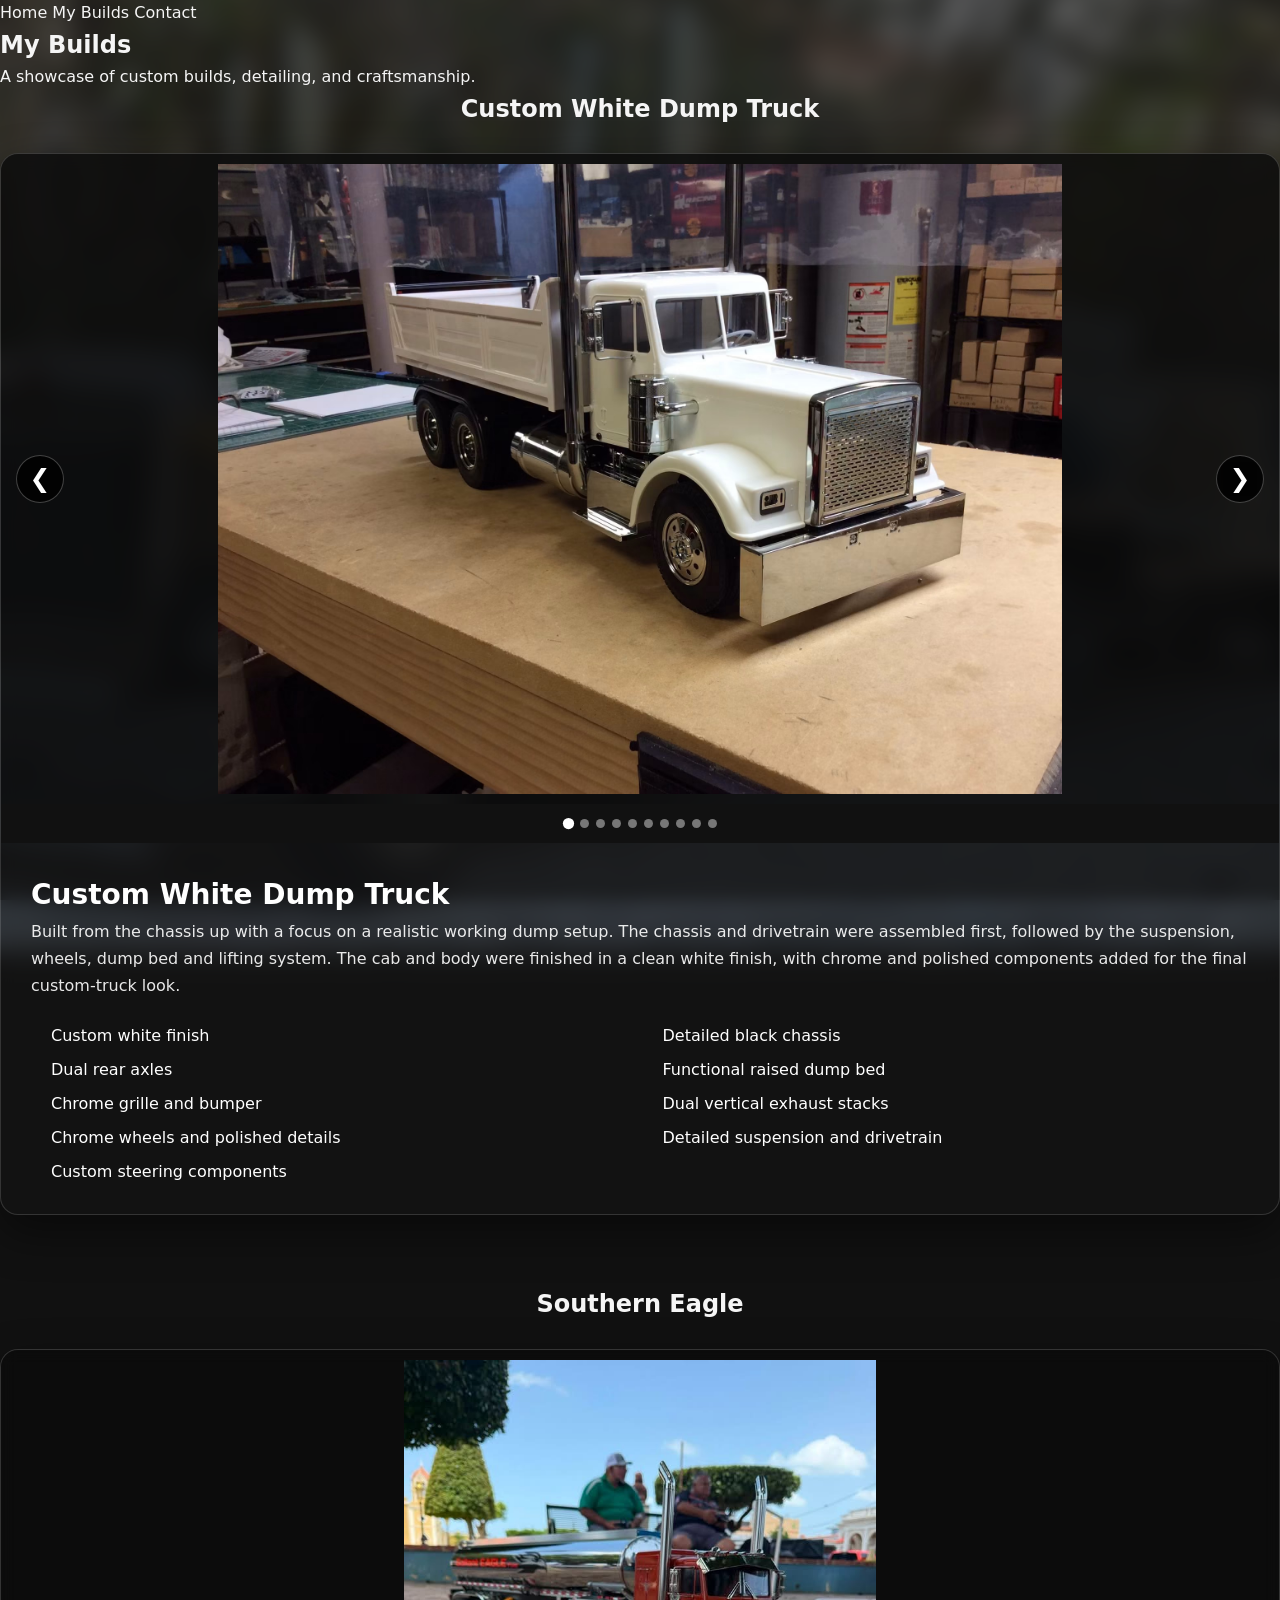
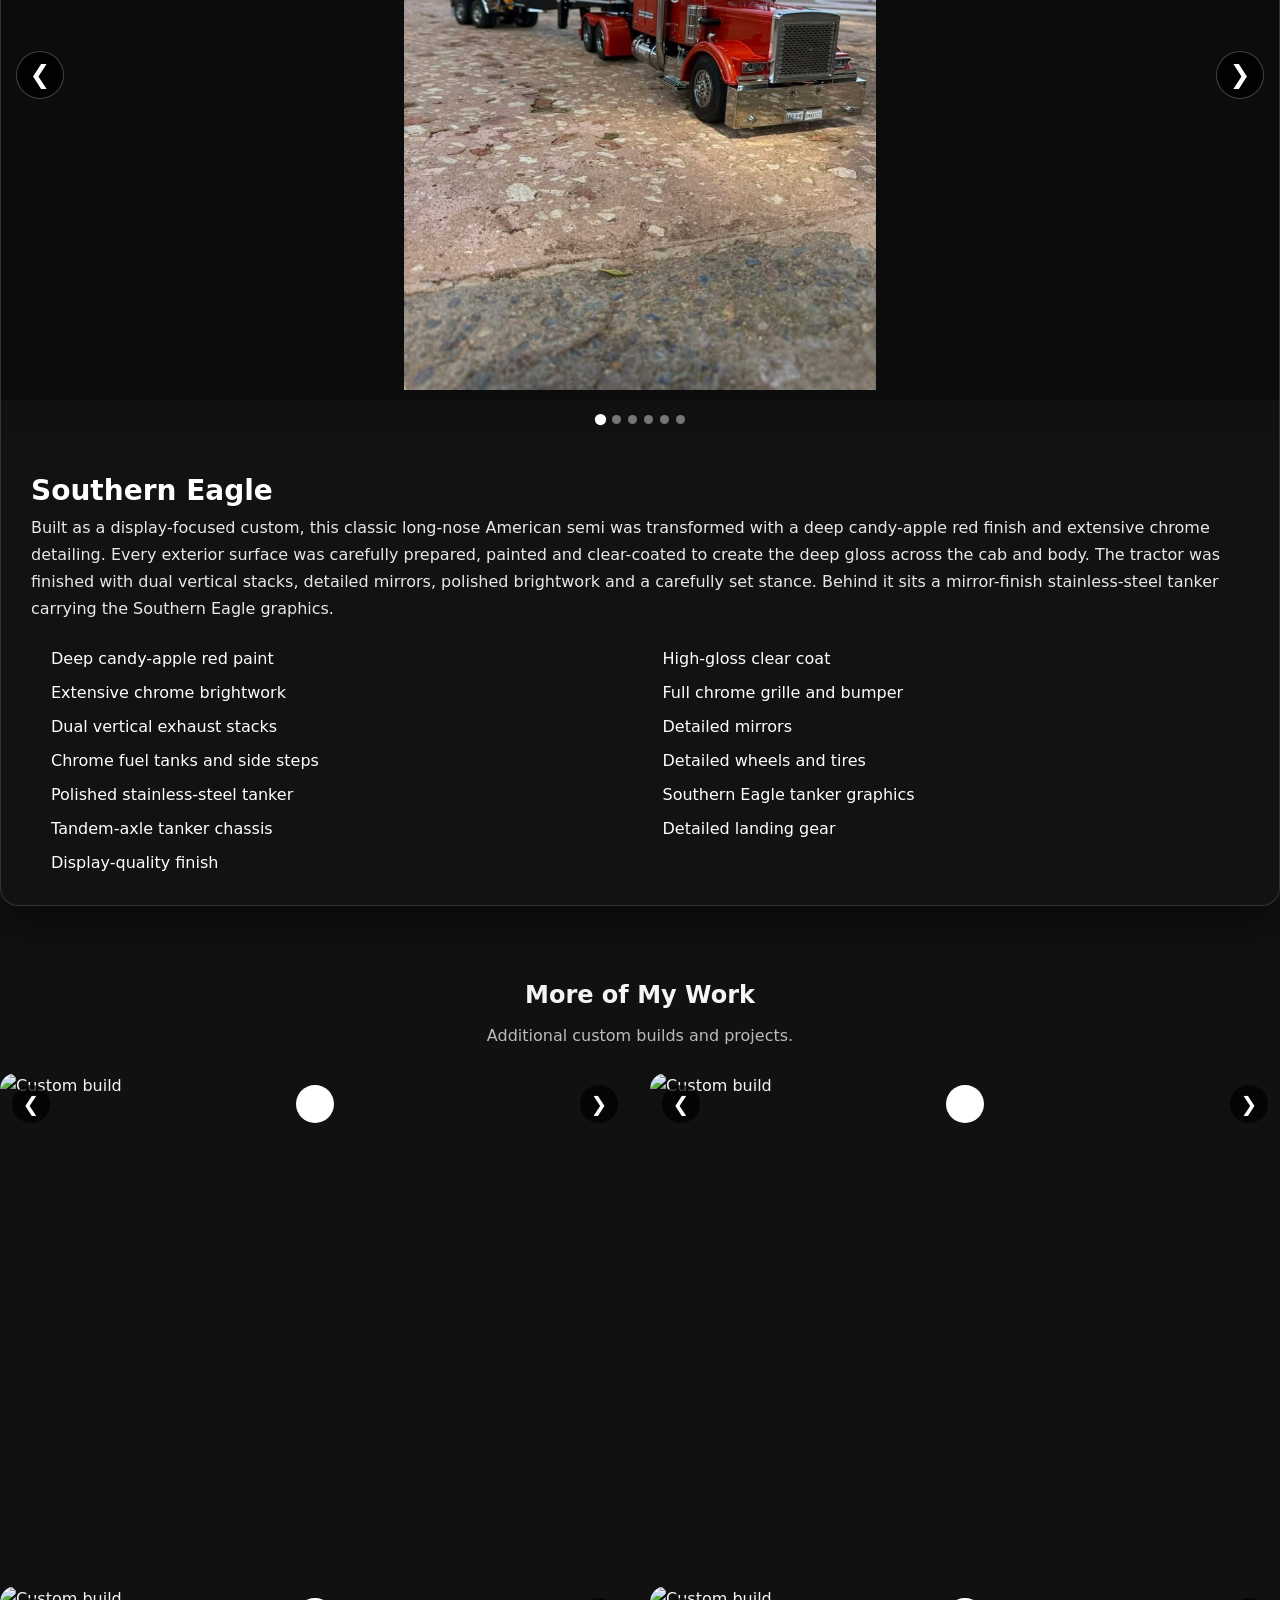
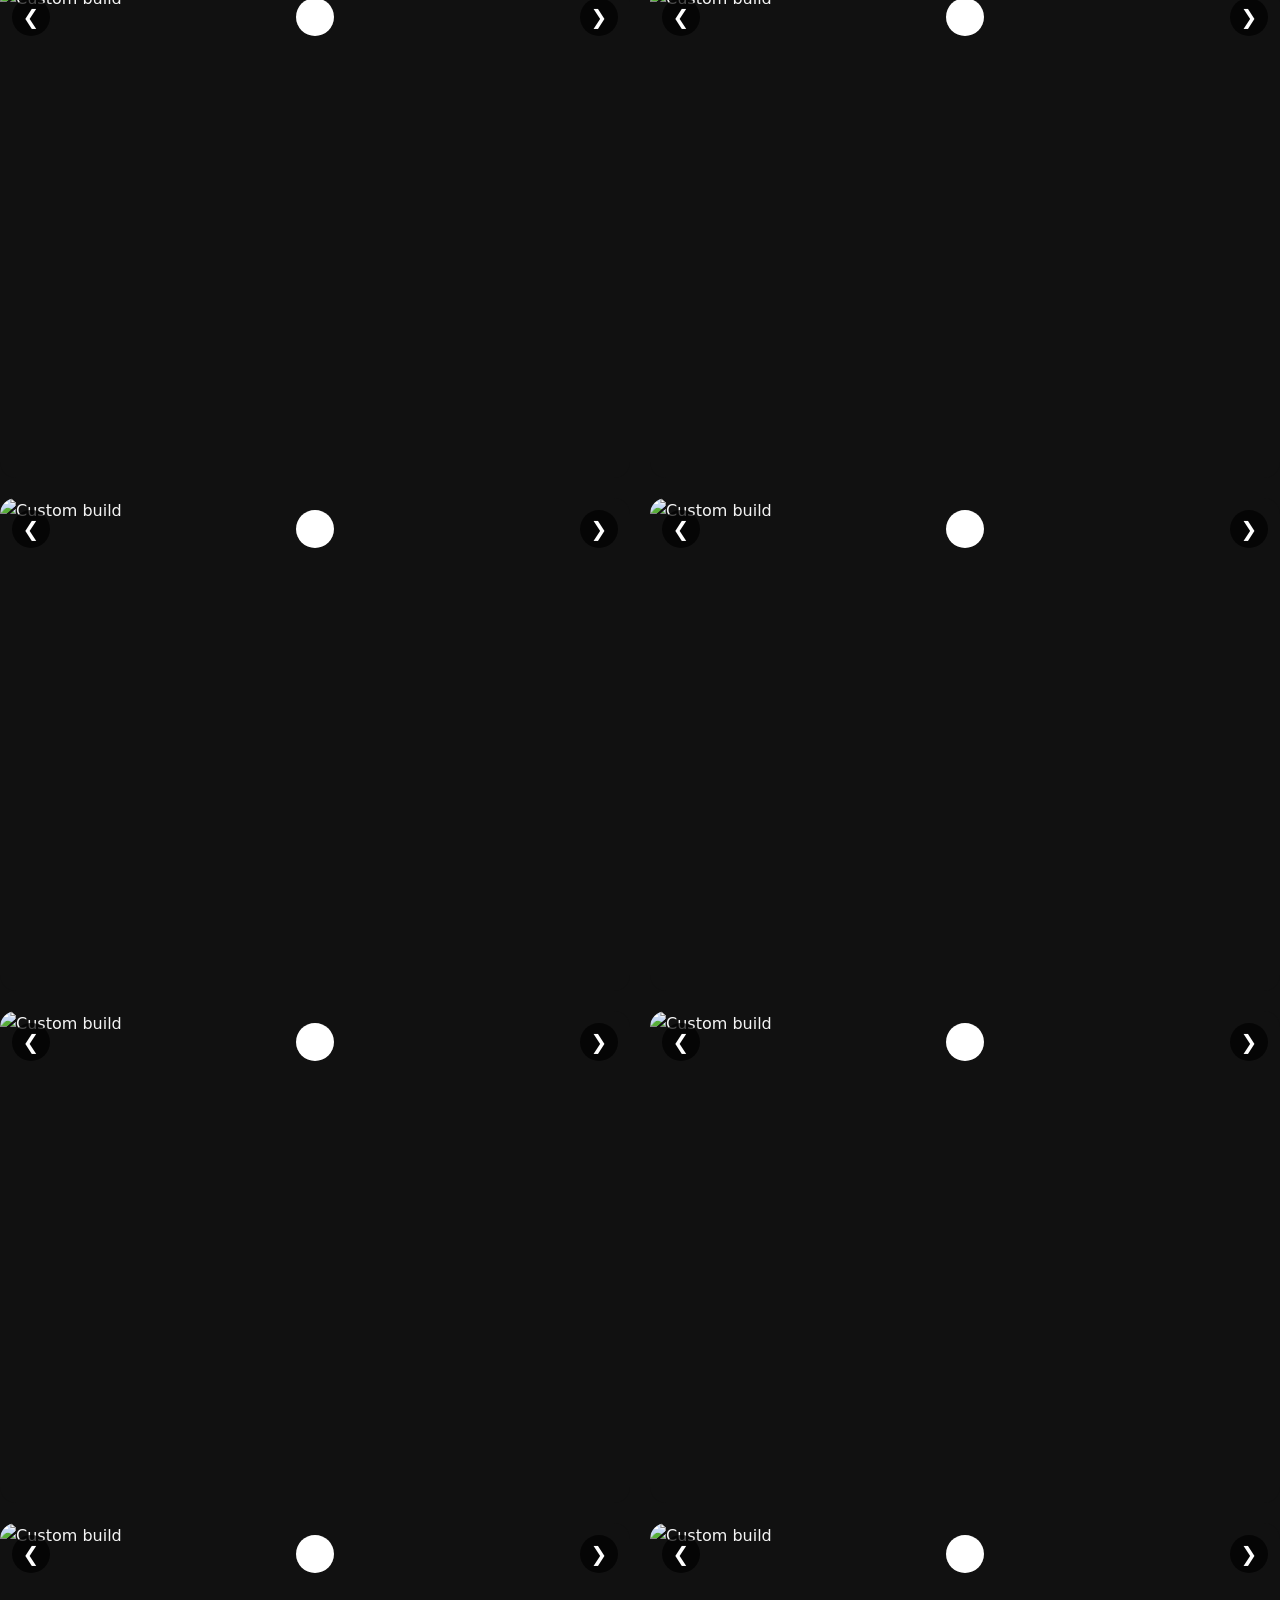
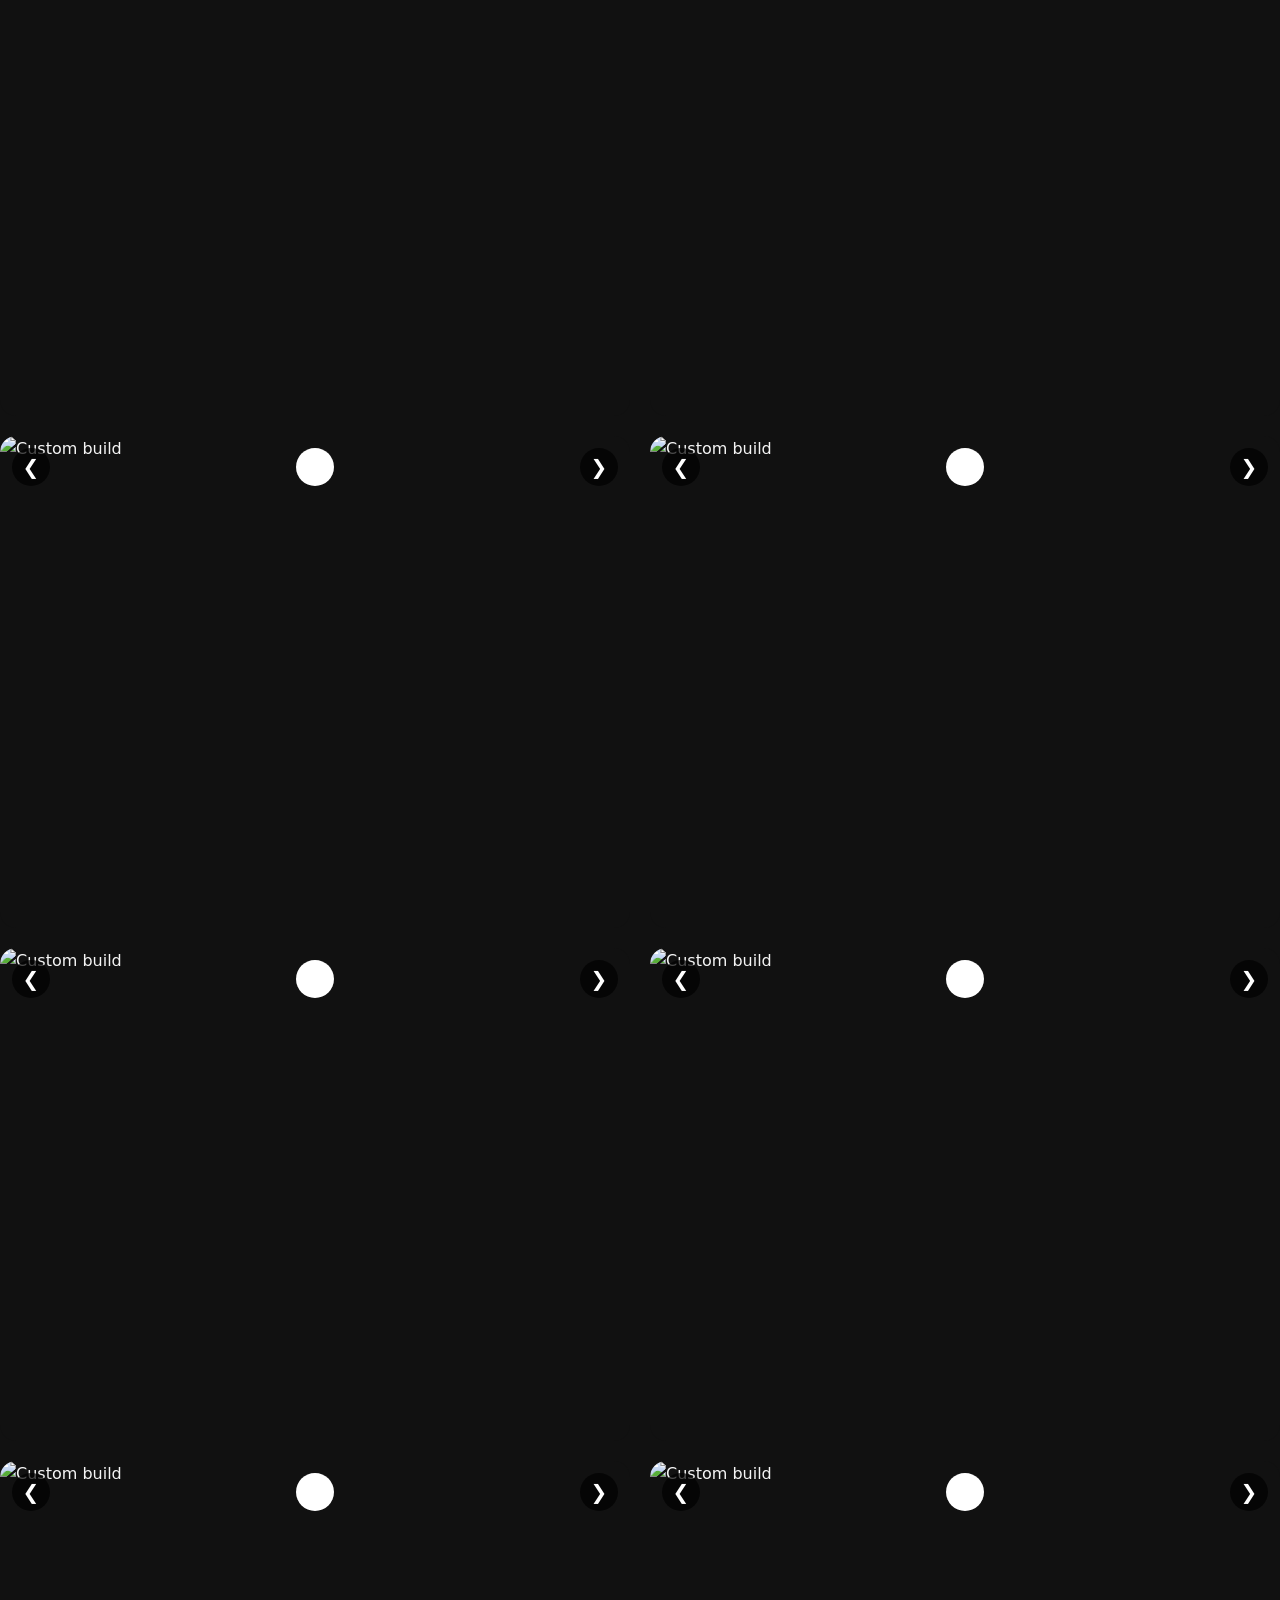
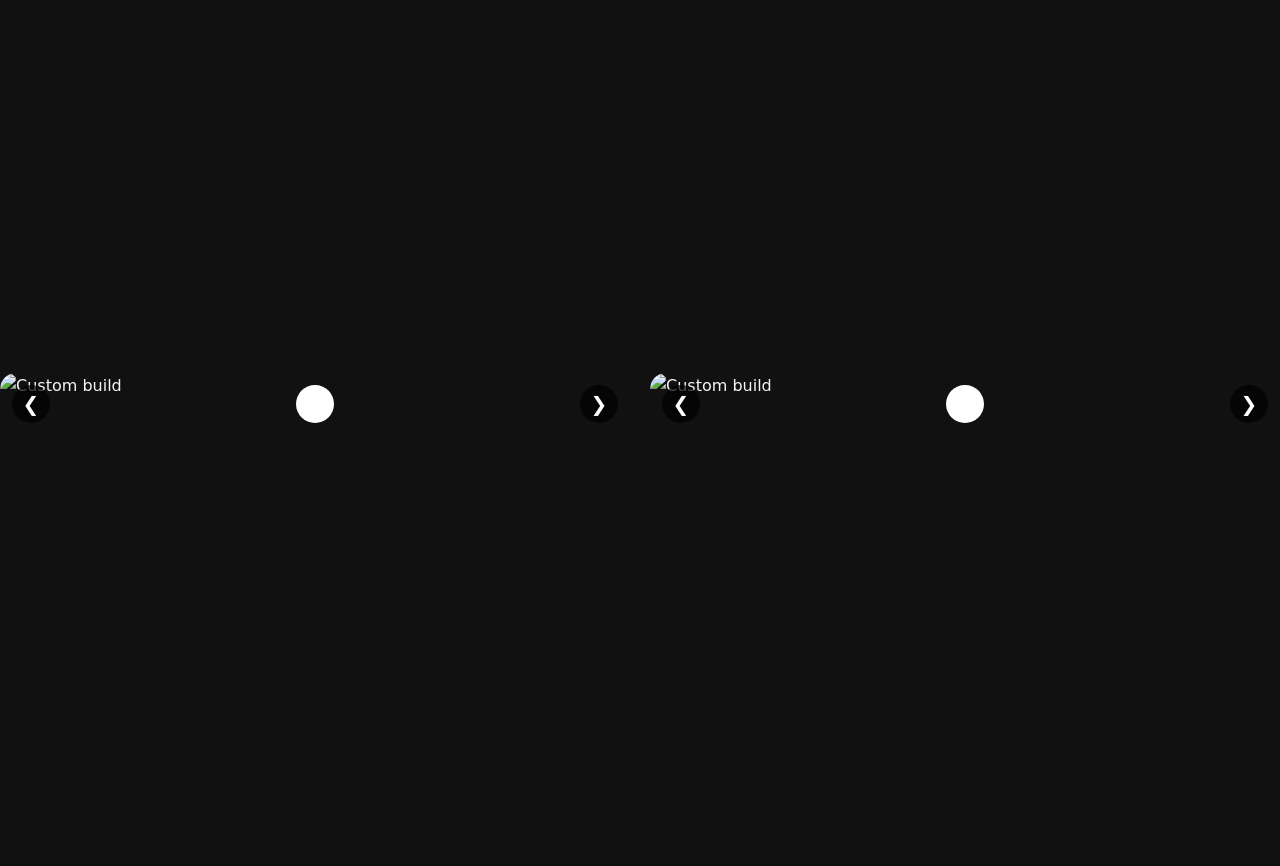
==== builds.html @ bd032f08 "Refactor CSS for build cards and slider Updated styles for build cards and slider components." ====
<!DOCTYPE html>
<html lang="en">
<head>
  <meta charset="UTF-8">
  <meta name="viewport" content="width=device-width, initial-scale=1.0">
  <title>My Builds | BPC</title>
  <link rel="stylesheet" href="style.css">

  <style>
    /* MY BUILDS BACKGROUND */
    .builds-page {
      position: relative;
      background: #111;
    }

    .builds-page::before {
      content: "";
      position: fixed;
      inset: -25px;
      background: url("hero-bg.jpg.JPG") center center / cover no-repeat;
      filter: blur(12px);
      transform: scale(1.05);
      z-index: -2;
    }

    .builds-page::after {
      content: "";
      position: fixed;
      inset: 0;
      background: rgba(10, 10, 10, 0.58);
      z-index: -1;
    }

    .showcase {
    .showcase {
      max-width: 1100px;
      margin: 0 auto;
      padding: 40px 20px 80px;
    }

    .featured-build {
      margin-bottom: 70px;
    }

    .build-heading {
      text-align: center;
      margin-bottom: 25px;
    }

    .build-heading h2 {
      margin-bottom: 8px;
    }

    .build-heading p {
      opacity: 0.75;
    }

    .build-card {
  background: rgba(20, 20, 20, 0.72);
  border: 1px solid rgba(255, 255, 255, 0.14);
  border-radius: 18px;
  overflow: hidden;
  box-shadow: 0 18px 45px rgba(0, 0, 0, 0.45);
  backdrop-filter: blur(8px);
  -webkit-backdrop-filter: blur(8px);
}

   .slider {
  position: relative;
  width: 100%;
  background: rgba(0, 0, 0, 0.35);
  overflow: hidden;
}

    .slider img {
  display: block;
  width: 100%;
  height: auto;
  max-height: 650px;
  object-fit: contain;
  margin: 0 auto;
  padding: 10px;
  box-sizing: border-box;
}

    .slider-button {
  position: absolute;
  top: 50%;
  transform: translateY(-50%);
  width: 48px;
  height: 48px;
  border: 1px solid rgba(255,255,255,0.25);
  border-radius: 50%;
  background: rgba(0,0,0,0.72);
  color: white;
  font-size: 25px;
  cursor: pointer;
  z-index: 3;
  backdrop-filter: blur(4px);
  -webkit-backdrop-filter: blur(4px);
}

    .slider-button.prev {
      left: 15px;
    }

    .slider-button.next {
      right: 15px;
    }

    .dots {
      display: flex;
      justify-content: center;
      gap: 7px;
      padding: 15px;
      background: #111;
    }

    .dot {
      width: 9px;
      height: 9px;
      border-radius: 50%;
      border: 0;
      background: #777;
      padding: 0;
      cursor: pointer;
    }

    .dot.active {
      background: white;
      transform: scale(1.25);
    }

    .build-info {
      padding: 30px;
      color: white;
    }

    .build-info h3 {
      margin-top: 0;
      font-size: 28px;
    }

    .build-story {
      line-height: 1.7;
      opacity: 0.9;
    }

    .feature-list {
      display: grid;
      grid-template-columns: repeat(2, 1fr);
      gap: 10px 25px;
      margin-top: 25px;
      padding-left: 20px;
    }

    .feature-list li {
      line-height: 1.5;
    }

    .work-grid {
      display: grid;
      grid-template-columns: repeat(2, 1fr);
      gap: 20px;
    }

    .work-item {
      background: #111;
      border-radius: 16px;
      overflow: hidden;
      position: relative;
    }

    .work-item img {
      display: block;
      width: 100%;
      aspect-ratio: 4 / 3;
      object-fit: cover;
    }

    .work-item button {
      position: absolute;
      top: 12px;
      width: 38px;
      height: 38px;
      border: 0;
      border-radius: 50%;
      background: rgba(0,0,0,0.7);
      color: white;
      font-size: 20px;
      cursor: pointer;
    }

    .work-item .small-prev {
      left: 12px;
    }

    .work-item .small-next {
      right: 12px;
    }

    .work-dots {
      display: flex;
      justify-content: center;
      gap: 5px;
      padding: 10px;
    }

    .work-dot {
      width: 7px;
      height: 7px;
      border: 0;
      border-radius: 50%;
      background: #777;
      padding: 0;
    }

    .work-dot.active {
      background: white;
    }

    @media (max-width: 700px) {
      .showcase {
        padding: 30px 15px 60px;
      }

      .feature-list {
        grid-template-columns: 1fr;
      }

      .work-grid {
        grid-template-columns: 1fr;
      }

      .build-info {
        padding: 22px;
      }

      .build-info h3 {
        font-size: 24px;
      }

      .slider-button {
        width: 40px;
        height: 40px;
      }
    }
  </style>
</head>

<body class="builds-page">

  <header>
    <nav>
      <a href="index.html">Home</a>
      <a href="builds.html">My Builds</a>
      <a href="contact.html">Contact</a>
    </nav>
  </header>

  <main>

    <section class="page-header">
      <h1>My Builds</h1>
      <p>A showcase of custom builds, detailing, and craftsmanship.</p>
    </section>

    <section class="showcase">

      <div id="featured-builds"></div>

      <div class="build-heading">
        <h2>More of My Work</h2>
        <p>Additional custom builds and projects.</p>
      </div>

      <div id="work-grid" class="work-grid"></div>

    </section>

  </main>

  <script src="builds-data.js"></script>

  <script>
    function createFeaturedBuild(build) {
      const section = document.createElement("section");
      section.className = "featured-build";

      section.innerHTML = `
        <div class="build-heading">
          <h2>${build.name}</h2>
        </div>

        <div class="build-card">

          <div class="slider" data-index="0">
            <img src="${build.images[0]}" alt="${build.name}">

            <button class="slider-button prev" aria-label="Previous image">
              &#10094;
            </button>

            <button class="slider-button next" aria-label="Next image">
              &#10095;
            </button>
          </div>

          <div class="dots"></div>

          <div class="build-info">
            <h3>${build.name}</h3>
            <p class="build-story">${build.story}</p>

            <ul class="feature-list">
              ${build.features.map(feature => `<li>${feature}</li>`).join("")}
            </ul>
          </div>

        </div>
      `;

      const slider = section.querySelector(".slider");
      const image = slider.querySelector("img");
      const dots = section.querySelector(".dots");

      let current = 0;
      let startX = 0;

      build.images.forEach((src, index) => {
        const dot = document.createElement("button");
        dot.className = "dot" + (index === 0 ? " active" : "");
        dot.setAttribute("aria-label", "View image " + (index + 1));

        dot.addEventListener("click", () => {
          current = index;
          update();
        });

        dots.appendChild(dot);
      });

      function update() {
        image.src = build.images[current];

        section.querySelectorAll(".dot").forEach((dot, index) => {
          dot.classList.toggle("active", index === current);
        });
      }

      section.querySelector(".prev").addEventListener("click", () => {
        current = (current - 1 + build.images.length) % build.images.length;
        update();
      });

      section.querySelector(".next").addEventListener("click", () => {
        current = (current + 1) % build.images.length;
        update();
      });

      slider.addEventListener("touchstart", event => {
        startX = event.touches[0].clientX;
      });

      slider.addEventListener("touchend", event => {
        const endX = event.changedTouches[0].clientX;
        const difference = startX - endX;

        if (Math.abs(difference) > 50) {
          if (difference > 0) {
            current = (current + 1) % build.images.length;
          } else {
            current = (current - 1 + build.images.length) % build.images.length;
          }

          update();
        }
      });

      return section;
    }

    function createWorkItem(build) {
      const item = document.createElement("div");
      item.className = "work-item";

      item.innerHTML = `
        <img src="${build.images[0]}" alt="Custom build">

        <button class="small-prev" aria-label="Previous image">
          &#10094;
        </button>

        <button class="small-next" aria-label="Next image">
          &#10095;
        </button>

        <div class="work-dots"></div>
      `;

      const image = item.querySelector("img");
      const dots = item.querySelector(".work-dots");

      let current = 0;
      let startX = 0;

      build.images.forEach((src, index) => {
        const dot = document.createElement("button");
        dot.className = "work-dot" + (index === 0 ? " active" : "");

        dot.addEventListener("click", () => {
          current = index;
          update();
        });

        dots.appendChild(dot);
      });

      function update() {
        image.src = build.images[current];

        item.querySelectorAll(".work-dot").forEach((dot, index) => {
          dot.classList.toggle("active", index === current);
        });
      }

      item.querySelector(".small-prev").addEventListener("click", () => {
        current = (current - 1 + build.images.length) % build.images.length;
        update();
      });

      item.querySelector(".small-next").addEventListener("click", () => {
        current = (current + 1) % build.images.length;
        update();
      });

      item.addEventListener("touchstart", event => {
        startX = event.touches[0].clientX;
      });

      item.addEventListener("touchend", event => {
        const endX = event.changedTouches[0].clientX;
        const difference = startX - endX;

        if (Math.abs(difference) > 50) {
          if (difference > 0) {
            current = (current + 1) % build.images.length;
          } else {
            current = (current - 1 + build.images.length) % build.images.length;
          }

          update();
        }
      });

      return item;
    }

    const featuredContainer = document.getElementById("featured-builds");
    const workGrid = document.getElementById("work-grid");

    builds.forEach(build => {
      if (!build.images || build.images.length === 0) {
        return;
      }

      if (build.featured) {
        featuredContainer.appendChild(createFeaturedBuild(build));
      } else {
        workGrid.appendChild(createWorkItem(build));
      }
    });
  </script>

</body>
</html>
---- style.css ----
/* ========== CSS VARIABLES ========== */
:root {
  --black: #0a0a0a;
  --charcoal: #141414;
  --dark-gray: #1c1c1c;
  --mid-gray: #2a2a2a;
  --light-gray: #a0a0a0;
  --silver: #c0c0c0;
  --chrome: #e8e8e8;
  --white: #f5f5f5;
  --red: #c41e3a;
  --red-hover: #e02545;
  --red-dark: #9a1830;
  --font-main: 'Inter', system-ui, -apple-system, sans-serif;
  --font-display: 'Oswald', sans-serif;
  --transition: 0.3s cubic-bezier(0.4, 0, 0.2, 1);
  --shadow: 0 10px 40px rgba(0,0,0,0.5);
}

/* ========== RESET & BASE ========== */
*, *::before, *::after { box-sizing: border-box; margin: 0; padding: 0; }
html { scroll-behavior: smooth; }
body {
  font-family: var(--font-main);
  background: var(--black);
  color: var(--white);
  line-height: 1.6;
  overflow-x: hidden;
}
img { max-width: 100%; height: auto; display: block; }
a { text-decoration: none; color: inherit; }
button, input, select, textarea { font-family: inherit; }
ul { list-style: none; }

/* ========== UTILITY ========== */
.container {
  width: 100%;
  max-width: 1280px;
  margin: 0 auto;
  padding: 0 1.5rem;
}
.section { padding: 6rem 0; }
.section-label {
  font-size: 0.8rem;
  letter-spacing: 0.2em;
  text-transform: uppercase;
  color: var(--red);
  font-weight: 600;
  margin-bottom: 0.75rem;
}
.section-title {
  font-family: var(--font-display);
  font-size: clamp(2.2rem, 5vw, 3.5rem);
  font-weight: 700;
  letter-spacing: 0.02em;
  line-height: 1.1;
  margin-bottom: 1.5rem;
}
.btn {
  display: inline-flex;
  align-items: center;
  justify-content: center;
  gap: 0.5rem;
  padding: 1rem 2rem;
  font-weight: 600;
  font-size: 0.9rem;
  letter-spacing: 0.08em;
  text-transform: uppercase;
  border: none;
  cursor: pointer;
  transition: var(--transition);
  border-radius: 2px;
}
.btn-primary {
  background: var(--red);
  color: var(--white);
}
.btn-primary:hover {
  background: var(--red-hover);
  transform: translateY(-2px);
  box-shadow: 0 8px 25px rgba(196, 30, 58, 0.4);
}
.btn-secondary {
  background: transparent;
  color: var(--white);
  border: 1px solid var(--silver);
}
.btn-secondary:hover {
  border-color: var(--red);
  color: var(--red);
}
.btn-outline {
  background: transparent;
  color: var(--white);
  border: 2px solid var(--red);
}
.btn-outline:hover {
  background: var(--red);
}

/* ========== NAVIGATION ========== */
.navbar {
  position: fixed;
  top: 0;
  left: 0;
  right: 0;
  z-index: 1000;
  background: rgba(10, 10, 10, 0.85);
  backdrop-filter: blur(12px);
  border-bottom: 1px solid rgba(255,255,255,0.05);
  transition: var(--transition);
}
.navbar.scrolled {
  background: rgba(10, 10, 10, 0.97);
  box-shadow: 0 4px 30px rgba(0,0,0,0.4);
}
.nav-inner {
  display: flex;
  align-items: center;
  justify-content: space-between;
  height: 80px;
}
.logo {
  display: flex;
  flex-direction: column;
  align-items: flex-start;
  line-height: 1;
}
.logo-mark {
  font-family: var(--font-display);
  font-size: 1.8rem;
  font-weight: 700;
  letter-spacing: 0.15em;
  color: var(--white);
  position: relative;
}
.logo-mark::after {
  content: '';
  position: absolute;
  bottom: -2px;
  left: 0;
  width: 100%;
  height: 2px;
  background: linear-gradient(90deg, var(--red), transparent);
}
.logo-text {
  font-size: 0.55rem;
  letter-spacing: 0.25em;
  color: var(--silver);
  margin-top: 4px;
  font-weight: 500;
}
.nav-links {
  display: flex;
  align-items: center;
  gap: 2rem;
}
.nav-links a {
  font-size: 0.8rem;
  font-weight: 500;
  letter-spacing: 0.1em;
  text-transform: uppercase;
  color: var(--light-gray);
  transition: var(--transition);
  position: relative;
}
.nav-links a:hover,
.nav-links a.active {
  color: var(--white);
}
.nav-links a::after {
  content: '';
  position: absolute;
  bottom: -4px;
  left: 0;
  width: 0;
  height: 1px;
  background: var(--red);
  transition: var(--transition);
}
.nav-links a:hover::after,
.nav-links a.active::after {
  width: 100%;
}
.nav-cta {
  margin-left: 1rem;
}
.hamburger {
  display: none;
  flex-direction: column;
  gap: 5px;
  background: none;
  border: none;
  cursor: pointer;
  padding: 8px;
}
.hamburger span {
  display: block;
  width: 24px;
  height: 2px;
  background: var(--white);
  transition: var(--transition);
}
.hamburger.active span:nth-child(1) {
  transform: rotate(45deg) translate(5px, 5px);
}
.hamburger.active span:nth-child(2) {
  opacity: 0;
}
.hamburger.active span:nth-child(3) {
  transform: rotate(-45deg) translate(5px, -5px);
}
.mobile-menu {
  display: none;
  position: fixed;
  top: 80px;
  left: 0;
  right: 0;
  background: var(--charcoal);
  border-bottom: 1px solid rgba(255,255,255,0.05);
  padding: 1.5rem;
  z-index: 999;
  transform: translateY(-100%);
  opacity: 0;
  transition: var(--transition);
}
.mobile-menu.open {
  transform: translateY(0);
  opacity: 1;
}
.mobile-menu a {
  display: block;
  padding: 0.9rem 0;
  font-size: 0.95rem;
  letter-spacing: 0.1em;
  text-transform: uppercase;
  color: var(--light-gray);
  border-bottom: 1px solid rgba(255,255,255,0.05);
}
.mobile-menu a:hover { color: var(--white); }
.mobile-menu .btn { width: 100%; margin-top: 1rem; }

/* ========== HERO ========== */
.hero {
  position: relative;
  min-height: 100vh;
  display: flex;
  align-items: center;
  justify-content: center;
  overflow: hidden;
  padding-top: 80px;
}
.hero-bg {
  position: absolute;
  inset: 0;
  z-index: 0;
}
.hero-bg img {
  width: 100%;
  height: 100%;
  object-fit: cover;
  object-position: center;
}
.hero-overlay {
  position: absolute;
  inset: 0;
  background: linear-gradient(
    180deg,
    rgba(10,10,10,0.7) 0%,
    rgba(10,10,10,0.4) 40%,
    rgba(10,10,10,0.85) 100%
  );
  z-index: 1;
}
.hero-content {
  position: relative;
  z-index: 2;
  text-align: center;
  max-width: 900px;
  padding: 2rem 1.5rem;
}
.hero-eyebrow {
  font-size: 0.85rem;
  letter-spacing: 0.3em;
  text-transform: uppercase;
  color: var(--silver);
  margin-bottom: 1.5rem;
  font-weight: 500;
}
.hero-title {
  font-family: var(--font-display);
  font-size: clamp(3rem, 8vw, 5.5rem);
  font-weight: 700;
  line-height: 1.05;
  letter-spacing: 0.02em;
  margin-bottom: 1.5rem;
}
.hero-title .red { color: var(--red); }
.hero-sub {
  font-size: 1.1rem;
  color: var(--light-gray);
  max-width: 560px;
  margin: 0 auto 2.5rem;
  line-height: 1.7;
}
.hero-ctas {
  display: flex;
  gap: 1rem;
  justify-content: center;
  flex-wrap: wrap;
}

/* ========== BENEFIT BAR ========== */
.benefit-bar {
  background: var(--charcoal);
  border-top: 1px solid rgba(255,255,255,0.05);
  border-bottom: 1px solid rgba(255,255,255,0.05);
  padding: 3rem 0;
}
.benefits-grid {
  display: grid;
  grid-template-columns: repeat(4, 1fr);
  gap: 2rem;
}
.benefit-item {
  text-align: center;
  padding: 1rem;
}
.benefit-icon {
  width: 48px;
  height: 48px;
  margin: 0 auto 1rem;
  color: var(--red);
}
.benefit-icon svg {
  width: 100%;
  height: 100%;
  stroke: currentColor;
  fill: none;
  stroke-width: 1.5;
}
.benefit-title {
  font-family: var(--font-display);
  font-size: 1rem;
  letter-spacing: 0.1em;
  margin-bottom: 0.5rem;
  font-weight: 600;
}
.benefit-desc {
  font-size: 0.85rem;
  color: var(--light-gray);
  line-height: 1.5;
}

/* ========== FEATURED BUILDS ========== */
.featured {
  background: var(--black);
}
.gallery-grid {
  display: grid;
  grid-template-columns: repeat(auto-fill, minmax(300px, 1fr));
  gap: 1.5rem;
  margin-top: 3rem;
}
.gallery-item {
  position: relative;
  overflow: hidden;
  border-radius: 4px;
  aspect-ratio: 4/3;
  cursor: pointer;
  background: var(--dark-gray);
  group: true;
}
.gallery-item img {
  width: 100%;
  height: 100%;
  object-fit: cover;
  transition: transform 0.6s ease;
}
.gallery-item:hover img {
  transform: scale(1.08);
}
.gallery-overlay {
  position: absolute;
  inset: 0;
  background: linear-gradient(to top, rgba(0,0,0,0.9) 0%, transparent 60%);
  opacity: 0;
  transition: var(--transition);
  display: flex;
  flex-direction: column;
  justify-content: flex-end;
  padding: 1.5rem;
}
.gallery-item:hover .gallery-overlay {
  opacity: 1;
}
.gallery-name {
  font-family: var(--font-display);
  font-size: 1.2rem;
  letter-spacing: 0.05em;
  margin-bottom: 0.25rem;
}
.gallery-meta {
  font-size: 0.8rem;
  color: var(--silver);
}
.gallery-cta {
  text-align: center;
  margin-top: 3rem;
}

/* ========== LIGHTBOX ========== */
.lightbox {
  position: fixed;
  inset: 0;
  z-index: 2000;
  background: rgba(0,0,0,0.95);
  display: flex;
  align-items: center;
  justify-content: center;
  opacity: 0;
  visibility: hidden;
  transition: var(--transition);
  padding: 2rem;
}
.lightbox.active {
  opacity: 1;
  visibility: visible;
}
.lightbox-content {
  max-width: 1000px;
  width: 100%;
  position: relative;
}
.lightbox-content img {
  width: 100%;
  max-height: 80vh;
  object-fit: contain;
  border-radius: 4px;
}
.lightbox-info {
  text-align: center;
  margin-top: 1rem;
  color: var(--silver);
}
.lightbox-close {
  position: absolute;
  top: -40px;
  right: 0;
  background: none;
  border: none;
  color: var(--white);
  font-size: 2rem;
  cursor: pointer;
  line-height: 1;
}
.lightbox-nav {
  position: absolute;
  top: 50%;
  transform: translateY(-50%);
  background: rgba(255,255,255,0.1);
  border: none;
  color: var(--white);
  width: 48px;
  height: 48px;
  border-radius: 50%;
  cursor: pointer;
  font-size: 1.5rem;
  transition: var(--transition);
}
.lightbox-nav:hover { background: var(--red); }
.lightbox-prev { left: -60px; }
.lightbox-next { right: -60px; }

/* ========== CUSTOMIZATION ========== */
.customization {
  background: var(--charcoal);
}
.features-grid {
  display: grid;
  grid-template-columns: repeat(auto-fill, minmax(200px, 1fr));
  gap: 2rem;
  margin-top: 3rem;
}
.feature-card {
  text-align: center;
  padding: 2rem 1.5rem;
  background: var(--dark-gray);
  border: 1px solid rgba(255,255,255,0.04);
  border-radius: 4px;
  transition: var(--transition);
}
.feature-card:hover {
  border-color: rgba(196, 30, 58, 0.3);
  transform: translateY(-4px);
}
.feature-icon {
  width: 40px;
  height: 40px;
  margin: 0 auto 1rem;
  color: var(--red);
}
.feature-icon svg {
  width: 100%;
  height: 100%;
  stroke: currentColor;
  fill: none;
  stroke-width: 1.5;
}
.feature-title {
  font-family: var(--font-display);
  font-size: 0.95rem;
  letter-spacing: 0.08em;
  font-weight: 600;
}
.custom-note {
  max-width: 700px;
  margin: 3rem auto 0;
  text-align: center;
  color: var(--light-gray);
  font-size: 1rem;
  line-height: 1.7;
}

/* ========== SCALE SELECTOR ========== */
.scales-section {
  background: var(--black);
}
.scales-intro {
  max-width: 640px;
  margin: 0 auto 3rem;
  text-align: center;
  color: var(--light-gray);
  font-size: 1.05rem;
  line-height: 1.7;
}
.scale-cards {
  display: grid;
  grid-template-columns: repeat(auto-fit, minmax(260px, 1fr));
  gap: 1.25rem;
  max-width: 1100px;
  margin: 0 auto;
}
.scale-card {
  background: var(--dark-gray);
  border: 1px solid rgba(255,255,255,0.06);
  border-radius: 6px;
  overflow: hidden;
  transition: var(--transition);
  cursor: pointer;
}
.scale-card:hover {
  border-color: rgba(196, 30, 58, 0.35);
}
.scale-card.selected {
  border-color: var(--red);
  box-shadow: 0 0 0 1px var(--red), 0 12px 40px rgba(196, 30, 58, 0.15);
}
.scale-card-header {
  display: flex;
  align-items: center;
  justify-content: space-between;
  padding: 1.35rem 1.5rem;
  background: var(--charcoal);
  border-bottom: 1px solid rgba(255,255,255,0.04);
}
.scale-card-header h3 {
  font-family: var(--font-display);
  font-size: 1.4rem;
  letter-spacing: 0.06em;
  font-weight: 700;
}
.scale-card-header .scale-badge {
  font-size: 0.7rem;
  letter-spacing: 0.12em;
  text-transform: uppercase;
  color: var(--silver);
  background: rgba(255,255,255,0.06);
  padding: 0.3rem 0.7rem;
  border-radius: 2px;
}
.scale-card.selected .scale-badge {
  background: var(--red);
  color: var(--white);
}
.scale-card-body {
  max-height: 0;
  overflow: hidden;
  transition: max-height 0.4s ease;
}
.scale-card.open .scale-card-body,
.scale-card.selected .scale-card-body {
  max-height: 280px;
}
.scale-card-inner {
  padding: 1.5rem;
}
.scale-detail {
  display: flex;
  justify-content: space-between;
  align-items: center;
  padding: 0.65rem 0;
  border-bottom: 1px solid rgba(255,255,255,0.05);
  font-size: 0.9rem;
}
.scale-detail:last-of-type {
  border-bottom: none;
  margin-bottom: 1rem;
}
.scale-detail span:first-child {
  color: var(--light-gray);
}
.scale-detail span:last-child {
  font-weight: 600;
  color: var(--white);
}
.scale-price {
  font-family: var(--font-display);
  font-size: 1.6rem;
  color: var(--red);
  letter-spacing: 0.03em;
  margin: 0.75rem 0 1.25rem;
}
.scale-price small {
  font-size: 0.75rem;
  color: var(--light-gray);
  font-family: var(--font-main);
  font-weight: 400;
  display: block;
  margin-top: 0.2rem;
  letter-spacing: 0.04em;
}
.scale-select-btn {
  width: 100%;
  padding: 0.85rem;
  font-size: 0.8rem;
}
.scale-note {
  text-align: center;
  margin-top: 2.5rem;
  font-size: 0.85rem;
  color: var(--mid-gray);
  max-width: 560px;
  margin-left: auto;
  margin-right: auto;
}
.selected-scale-banner {
  display: none;
  text-align: center;
  margin-top: 2rem;
  padding: 1rem 1.5rem;
  background: rgba(196, 30, 58, 0.1);
  border: 1px solid rgba(196, 30, 58, 0.3);
  border-radius: 4px;
  font-size: 0.95rem;
}
.selected-scale-banner.show {
  display: block;
}
.selected-scale-banner strong {
  color: var(--red);
}

/* ========== HOW IT WORKS ========== */
.how-it-works {
  background: var(--charcoal);
}
.steps {
  display: grid;
  grid-template-columns: repeat(4, 1fr);
  gap: 2rem;
  margin-top: 3rem;
  position: relative;
}
.steps::before {
  content: '';
  position: absolute;
  top: 40px;
  left: 10%;
  right: 10%;
  height: 1px;
  background: linear-gradient(90deg, transparent, var(--mid-gray), transparent);
  z-index: 0;
}
.step {
  text-align: center;
  position: relative;
  z-index: 1;
}
.step-num {
  width: 80px;
  height: 80px;
  border-radius: 50%;
  background: var(--dark-gray);
  border: 2px solid var(--mid-gray);
  display: flex;
  align-items: center;
  justify-content: center;
  margin: 0 auto 1.5rem;
  font-family: var(--font-display);
  font-size: 1.5rem;
  font-weight: 700;
  color: var(--red);
  transition: var(--transition);
}
.step:hover .step-num {
  border-color: var(--red);
  background: rgba(196, 30, 58, 0.1);
}
.step-title {
  font-family: var(--font-display);
  font-size: 1rem;
  letter-spacing: 0.05em;
  margin-bottom: 0.75rem;
  font-weight: 600;
}
.step-desc {
  font-size: 0.9rem;
  color: var(--light-gray);
  line-height: 1.6;
}

/* ========== ABOUT ========== */
.about {
  background: var(--charcoal);
}
.about-grid {
  display: grid;
  grid-template-columns: 1fr 1fr;
  gap: 4rem;
  align-items: center;
}
.about-image {
  border-radius: 4px;
  overflow: hidden;
  aspect-ratio: 4/3;
}
.about-image img {
  width: 100%;
  height: 100%;
  object-fit: cover;
}
.about-text p {
  color: var(--light-gray);
  margin-bottom: 1.25rem;
  font-size: 1.05rem;
  line-height: 1.75;
}

/* ========== TESTIMONIALS ========== */
.testimonials {
  background: var(--black);
}
.testimonials-grid {
  display: grid;
  grid-template-columns: repeat(3, 1fr);
  gap: 2rem;
  margin-top: 3rem;
}
.testimonial-card {
  background: var(--dark-gray);
  border: 1px solid rgba(255,255,255,0.04);
  border-radius: 4px;
  padding: 2rem;
  position: relative;
}
.testimonial-card::before {
  content: '"';
  font-family: var(--font-display);
  font-size: 4rem;
  color: var(--red);
  opacity: 0.3;
  position: absolute;
  top: 1rem;
  left: 1.5rem;
  line-height: 1;
}
.testimonial-text {
  color: var(--light-gray);
  font-size: 0.95rem;
  line-height: 1.7;
  margin-bottom: 1.5rem;
  position: relative;
  z-index: 1;
}
.testimonial-author {
  font-weight: 600;
  font-size: 0.9rem;
}
.testimonial-role {
  font-size: 0.8rem;
  color: var(--silver);
}
.placeholder-note {
  text-align: center;
  font-size: 0.8rem;
  color: var(--mid-gray);
  margin-top: 2rem;
  font-style: italic;
}

/* ========== FAQ ========== */
.faq {
  background: var(--charcoal);
}
.faq-list {
  max-width: 800px;
  margin: 3rem auto 0;
}
.faq-item {
  border-bottom: 1px solid rgba(255,255,255,0.06);
}
.faq-question {
  width: 100%;
  background: none;
  border: none;
  color: var(--white);
  font-size: 1.05rem;
  font-weight: 500;
  padding: 1.5rem 0;
  text-align: left;
  cursor: pointer;
  display: flex;
  justify-content: space-between;
  align-items: center;
  gap: 1rem;
  transition: var(--transition);
}
.faq-question:hover { color: var(--red); }
.faq-question .icon {
  font-size: 1.5rem;
  transition: var(--transition);
  color: var(--red);
  flex-shrink: 0;
}
.faq-item.open .faq-question .icon {
  transform: rotate(45deg);
}
.faq-answer {
  max-height: 0;
  overflow: hidden;
  transition: max-height 0.4s ease;
}
.faq-item.open .faq-answer {
  max-height: 300px;
}
.faq-answer p {
  padding-bottom: 1.5rem;
  color: var(--light-gray);
  font-size: 0.95rem;
  line-height: 1.7;
}

/* ========== ORDER FORM ========== */
.order-form-section {
  background: var(--black);
}
.form-wrapper {
  max-width: 700px;
  margin: 0 auto;
  background: var(--dark-gray);
  border: 1px solid rgba(255,255,255,0.06);
  border-radius: 6px;
  padding: 3rem;
}
.form-grid {
  display: grid;
  grid-template-columns: 1fr 1fr;
  gap: 1.25rem;
}
.form-group {
  display: flex;
  flex-direction: column;
  gap: 0.4rem;
}
.form-group.full { grid-column: 1 / -1; }
.form-group label {
  font-size: 0.8rem;
  letter-spacing: 0.08em;
  text-transform: uppercase;
  color: var(--silver);
  font-weight: 500;
}
.form-group label .req { color: var(--red); }
.form-group input,
.form-group select,
.form-group textarea {
  background: var(--charcoal);
  border: 1px solid rgba(255,255,255,0.1);
  color: var(--white);
  padding: 0.85rem 1rem;
  border-radius: 3px;
  font-size: 0.95rem;
  transition: var(--transition);
}
.form-group input:focus,
.form-group select:focus,
.form-group textarea:focus {
  outline: none;
  border-color: var(--red);
  box-shadow: 0 0 0 2px rgba(196, 30, 58, 0.2);
}
.form-group textarea { min-height: 120px; resize: vertical; }
.form-group input[type="file"] {
  padding: 0.7rem;
  font-size: 0.85rem;
}
.form-submit {
  margin-top: 1.5rem;
  width: 100%;
}
.form-success {
  display: none;
  text-align: center;
  padding: 3rem 1rem;
}
.form-success.show { display: block; }
.form-success h3 {
  font-family: var(--font-display);
  font-size: 1.8rem;
  margin-bottom: 1rem;
  color: var(--red);
}
.form-success p { color: var(--light-gray); }

/* ========== FINAL CTA ========== */
.final-cta {
  position: relative;
  padding: 8rem 0;
  text-align: center;
  overflow: hidden;
}
.final-cta-bg {
  position: absolute;
  inset: 0;
  z-index: 0;
}
.final-cta-bg img {
  width: 100%;
  height: 100%;
  object-fit: cover;
}
.final-cta-overlay {
  position: absolute;
  inset: 0;
  background: rgba(10,10,10,0.8);
  z-index: 1;
}
.final-cta-content {
  position: relative;
  z-index: 2;
}
.final-cta .section-title {
  margin-bottom: 1rem;
}
.final-cta p {
  color: var(--light-gray);
  font-size: 1.15rem;
  margin-bottom: 2rem;
}
.scroll-hint {
  display: block;
  margin-top: 1.5rem;
  font-size: 0.85rem;
  color: var(--silver);
  letter-spacing: 0.1em;
}

/* ========== FOOTER ========== */
.footer {
  background: var(--charcoal);
  border-top: 1px solid rgba(255,255,255,0.05);
  padding: 4rem 0 2rem;
}
.footer-grid {
  display: grid;
  grid-template-columns: 2fr 1fr 1fr 1fr;
  gap: 3rem;
  margin-bottom: 3rem;
}
.footer-logo .logo-mark { font-size: 2rem; }
.footer-logo .logo-text { font-size: 0.6rem; }
.footer-desc {
  color: var(--light-gray);
  font-size: 0.9rem;
  margin-top: 1rem;
  max-width: 280px;
  line-height: 1.6;
}
.footer-heading {
  font-family: var(--font-display);
  font-size: 0.9rem;
  letter-spacing: 0.1em;
  margin-bottom: 1.25rem;
  color: var(--white);
}
.footer-links a {
  display: block;
  color: var(--light-gray);
  font-size: 0.9rem;
  margin-bottom: 0.6rem;
  transition: var(--transition);
}
.footer-links a:hover { color: var(--red); }
.footer-badges {
  display: flex;
  flex-wrap: wrap;
  gap: 1rem;
  margin-top: 1.5rem;
}
.badge {
  font-size: 0.7rem;
  letter-spacing: 0.08em;
  text-transform: uppercase;
  color: var(--silver);
  border: 1px solid rgba(255,255,255,0.1);
  padding: 0.4rem 0.8rem;
  border-radius: 2px;
}
.social-links {
  display: flex;
  gap: 1rem;
  margin-top: 1rem;
}
.social-links a {
  width: 40px;
  height: 40px;
  border: 1px solid rgba(255,255,255,0.1);
  border-radius: 50%;
  display: flex;
  align-items: center;
  justify-content: center;
  color: var(--silver);
  transition: var(--transition);
}
.social-links a:hover {
  border-color: var(--red);
  color: var(--red);
}
.footer-bottom {
  border-top: 1px solid rgba(255,255,255,0.05);
  padding-top: 2rem;
  display: flex;
  justify-content: space-between;
  align-items: center;
  flex-wrap: wrap;
  gap: 1rem;
  font-size: 0.85rem;
  color: var(--light-gray);
}
.footer-legal a {
  color: var(--light-gray);
  margin-left: 1.5rem;
  transition: var(--transition);
}
.footer-legal a:hover { color: var(--red); }

/* ========== ANIMATIONS ========== */
.reveal {
  opacity: 0;
  transform: translateY(30px);
  transition: opacity 0.7s ease, transform 0.7s ease;
}
.reveal.visible {
  opacity: 1;
  transform: translateY(0);
}

/* ========== RESPONSIVE ========== */
@media (max-width: 1024px) {
  .benefits-grid { grid-template-columns: repeat(2, 1fr); }
  .steps { grid-template-columns: repeat(2, 1fr); }
  .steps::before { display: none; }
  .testimonials-grid { grid-template-columns: 1fr; }
  .about-grid { grid-template-columns: 1fr; gap: 2rem; }
  .footer-grid { grid-template-columns: 1fr 1fr; }
  .lightbox-prev { left: 10px; }
  .lightbox-next { right: 10px; }
}
@media (max-width: 768px) {
  .nav-links { display: none; }
  .hamburger { display: flex; }
  .mobile-menu { display: block; }
  .benefits-grid { grid-template-columns: 1fr; }
  .steps { grid-template-columns: 1fr; }
  .form-grid { grid-template-columns: 1fr; }
  .footer-grid { grid-template-columns: 1fr; }
  .hero-ctas { flex-direction: column; align-items: center; }
  .hero-ctas .btn { width: 100%; max-width: 300px; }
  .form-wrapper { padding: 2rem 1.5rem; }
  .section { padding: 4rem 0; }
}
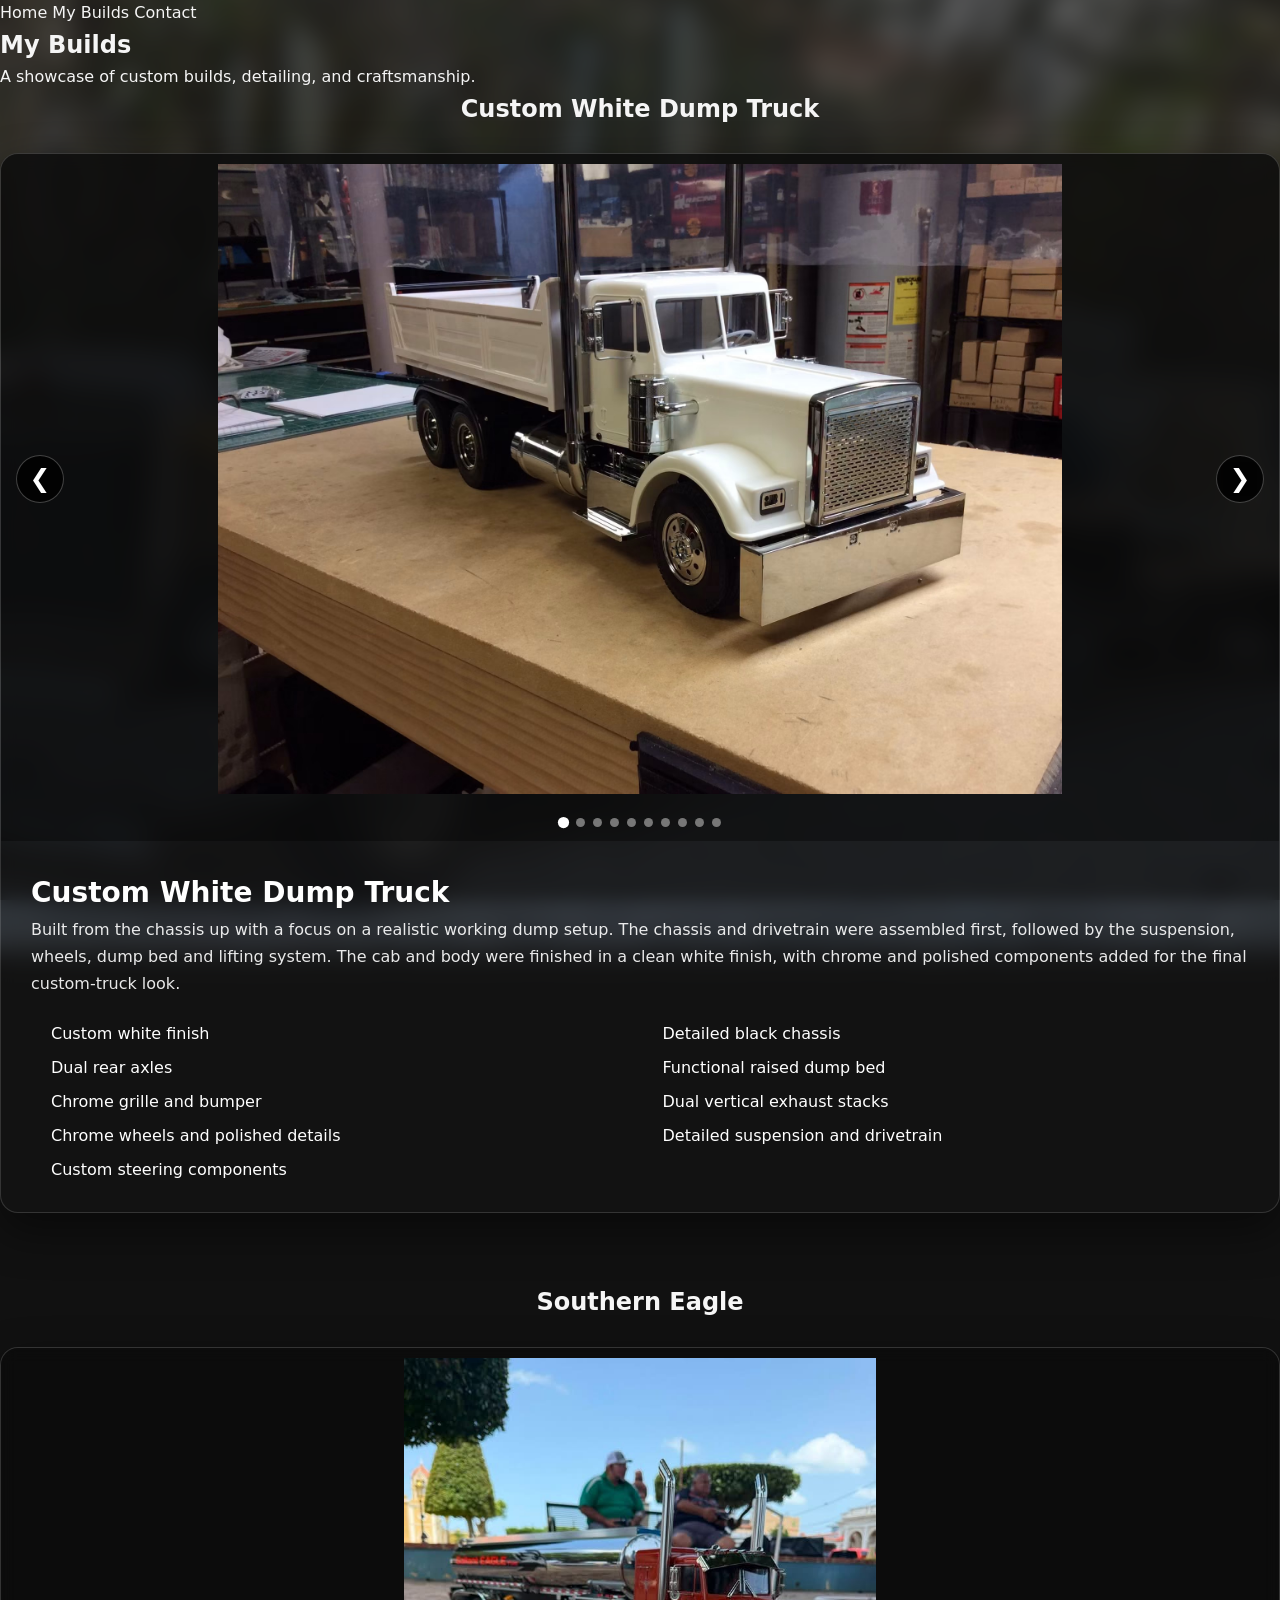
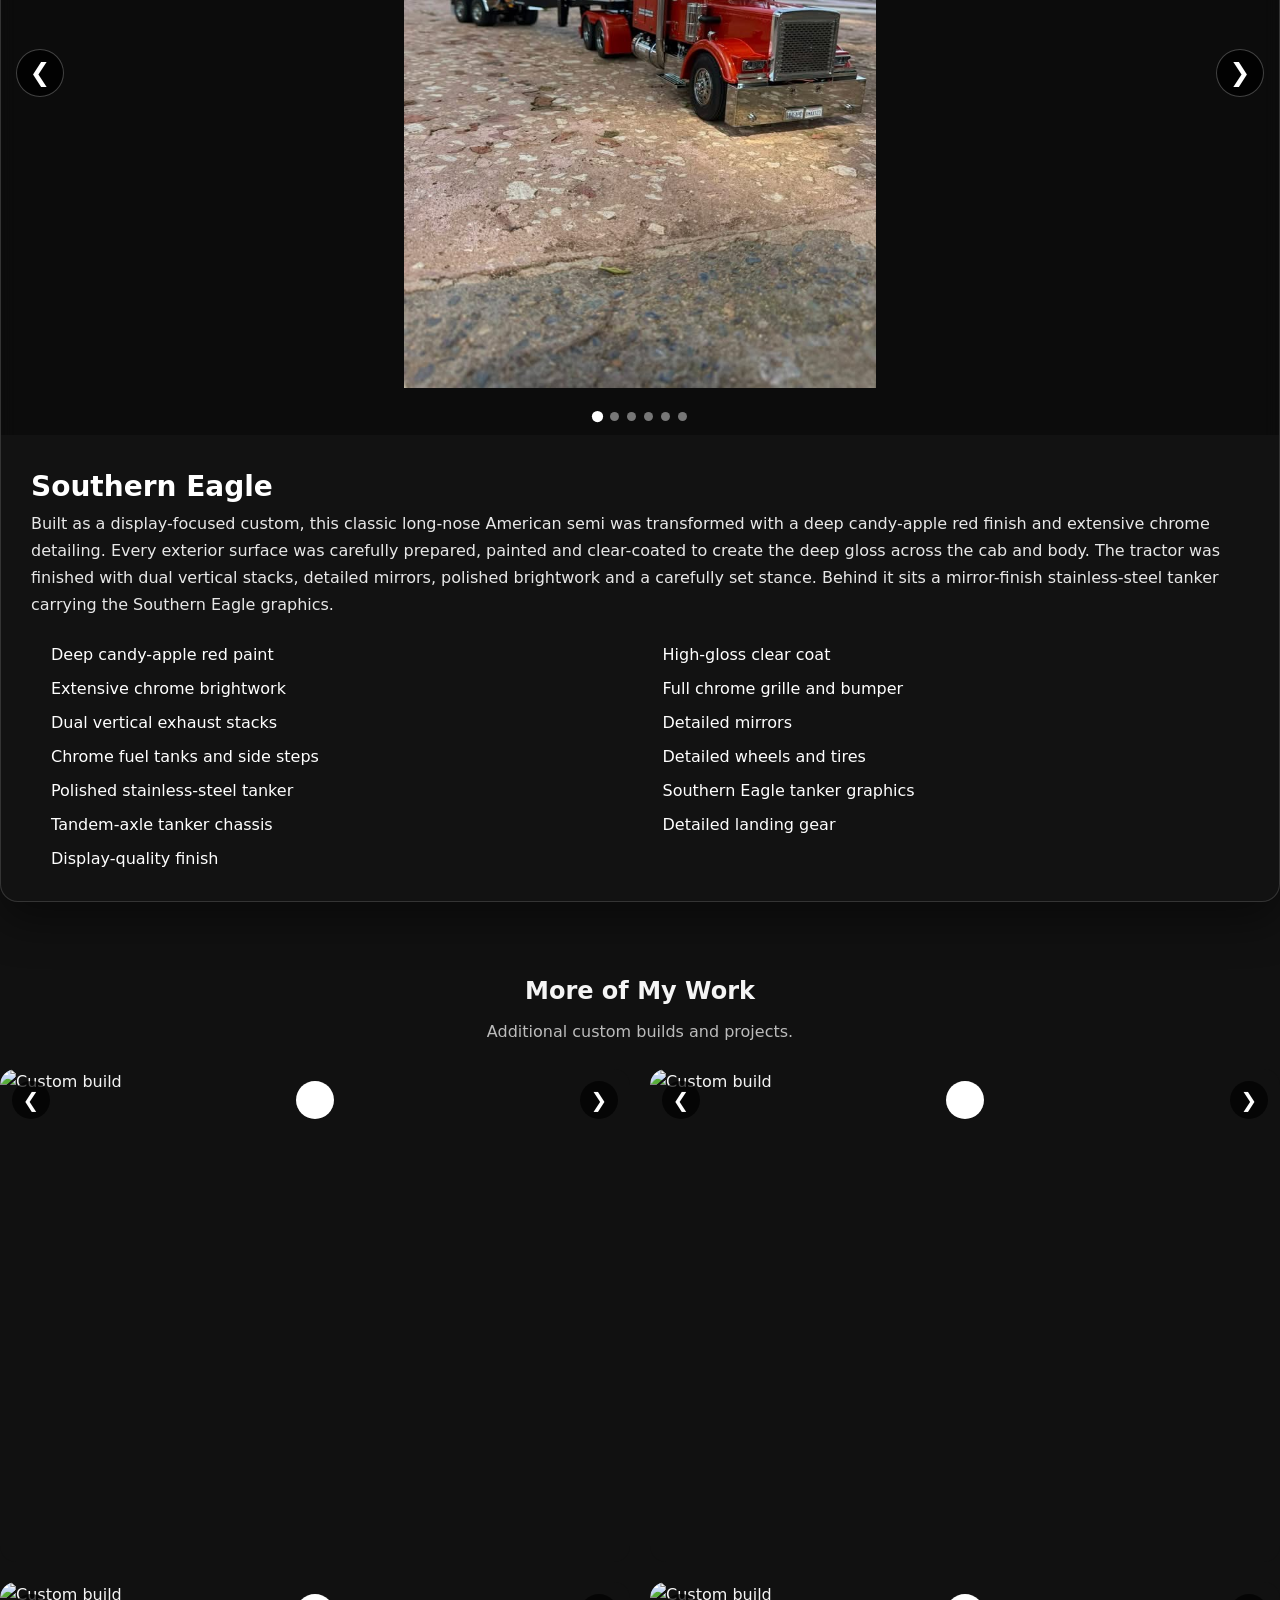
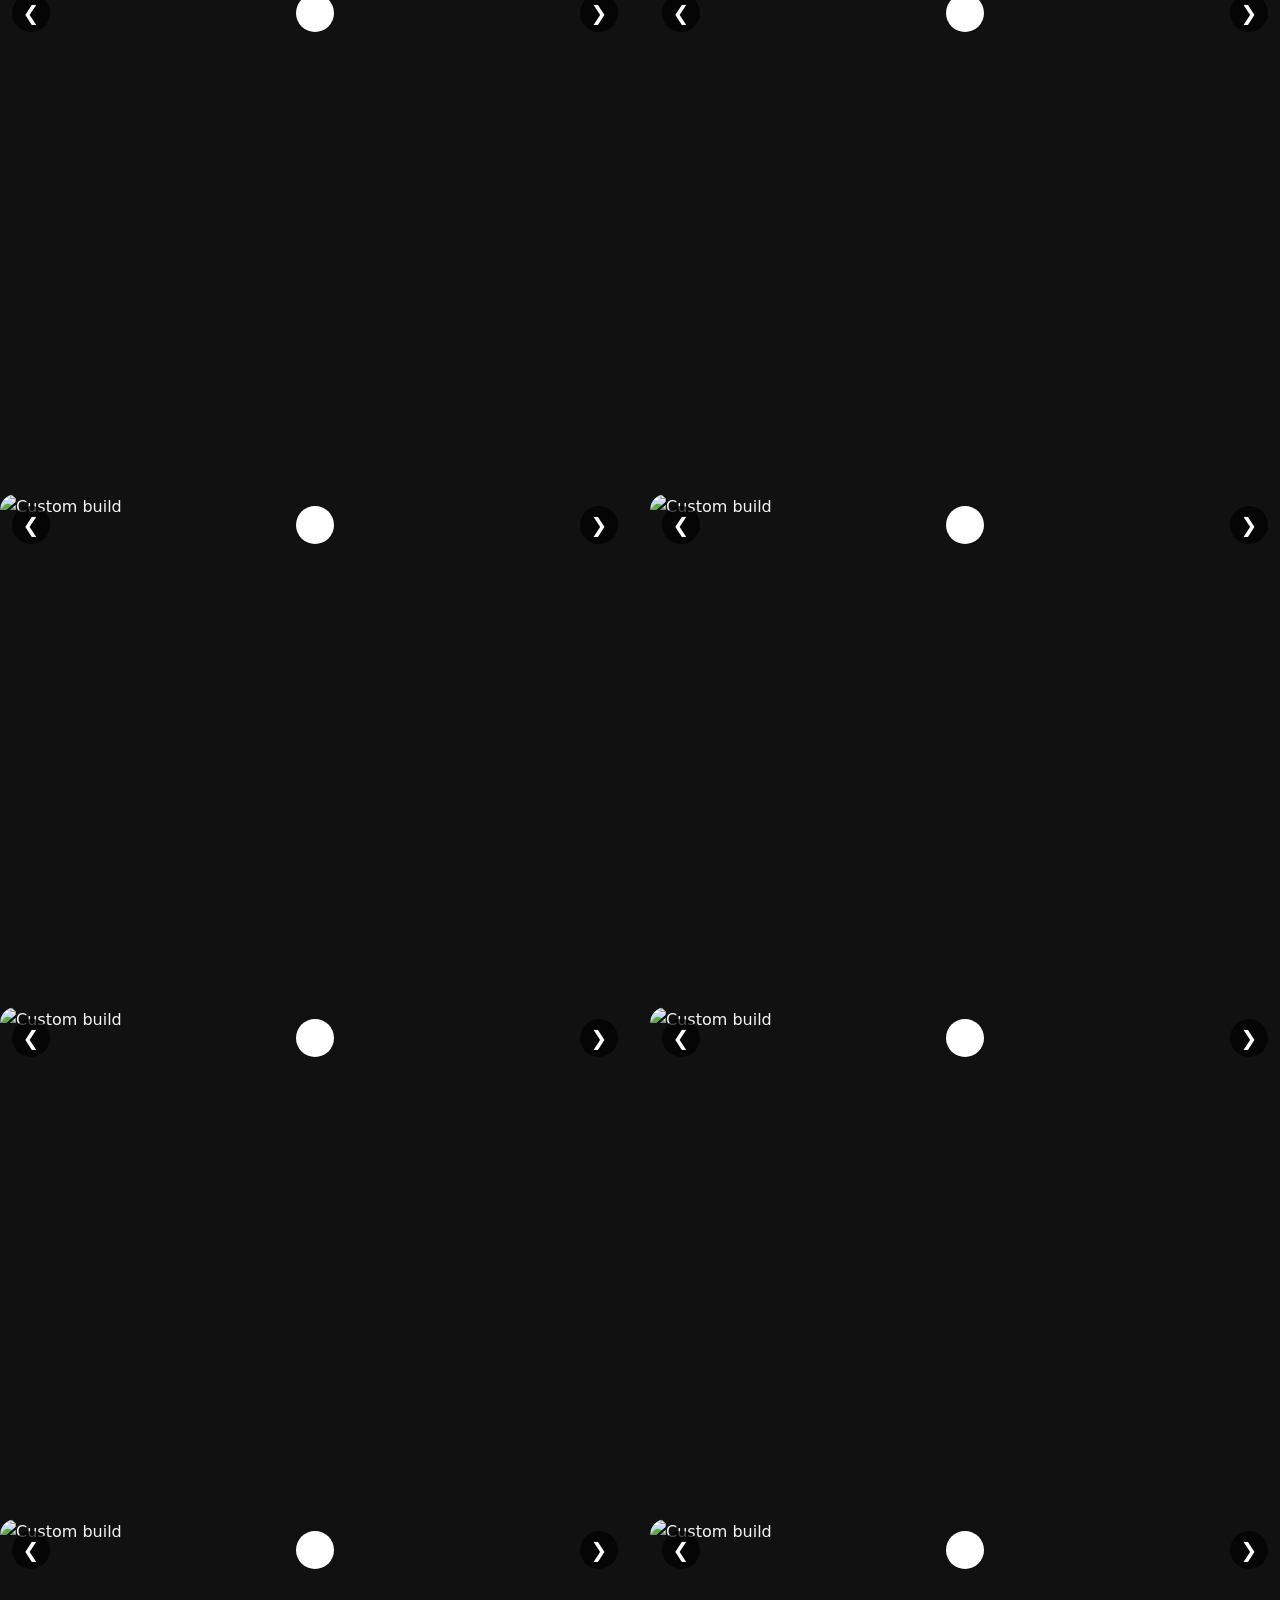
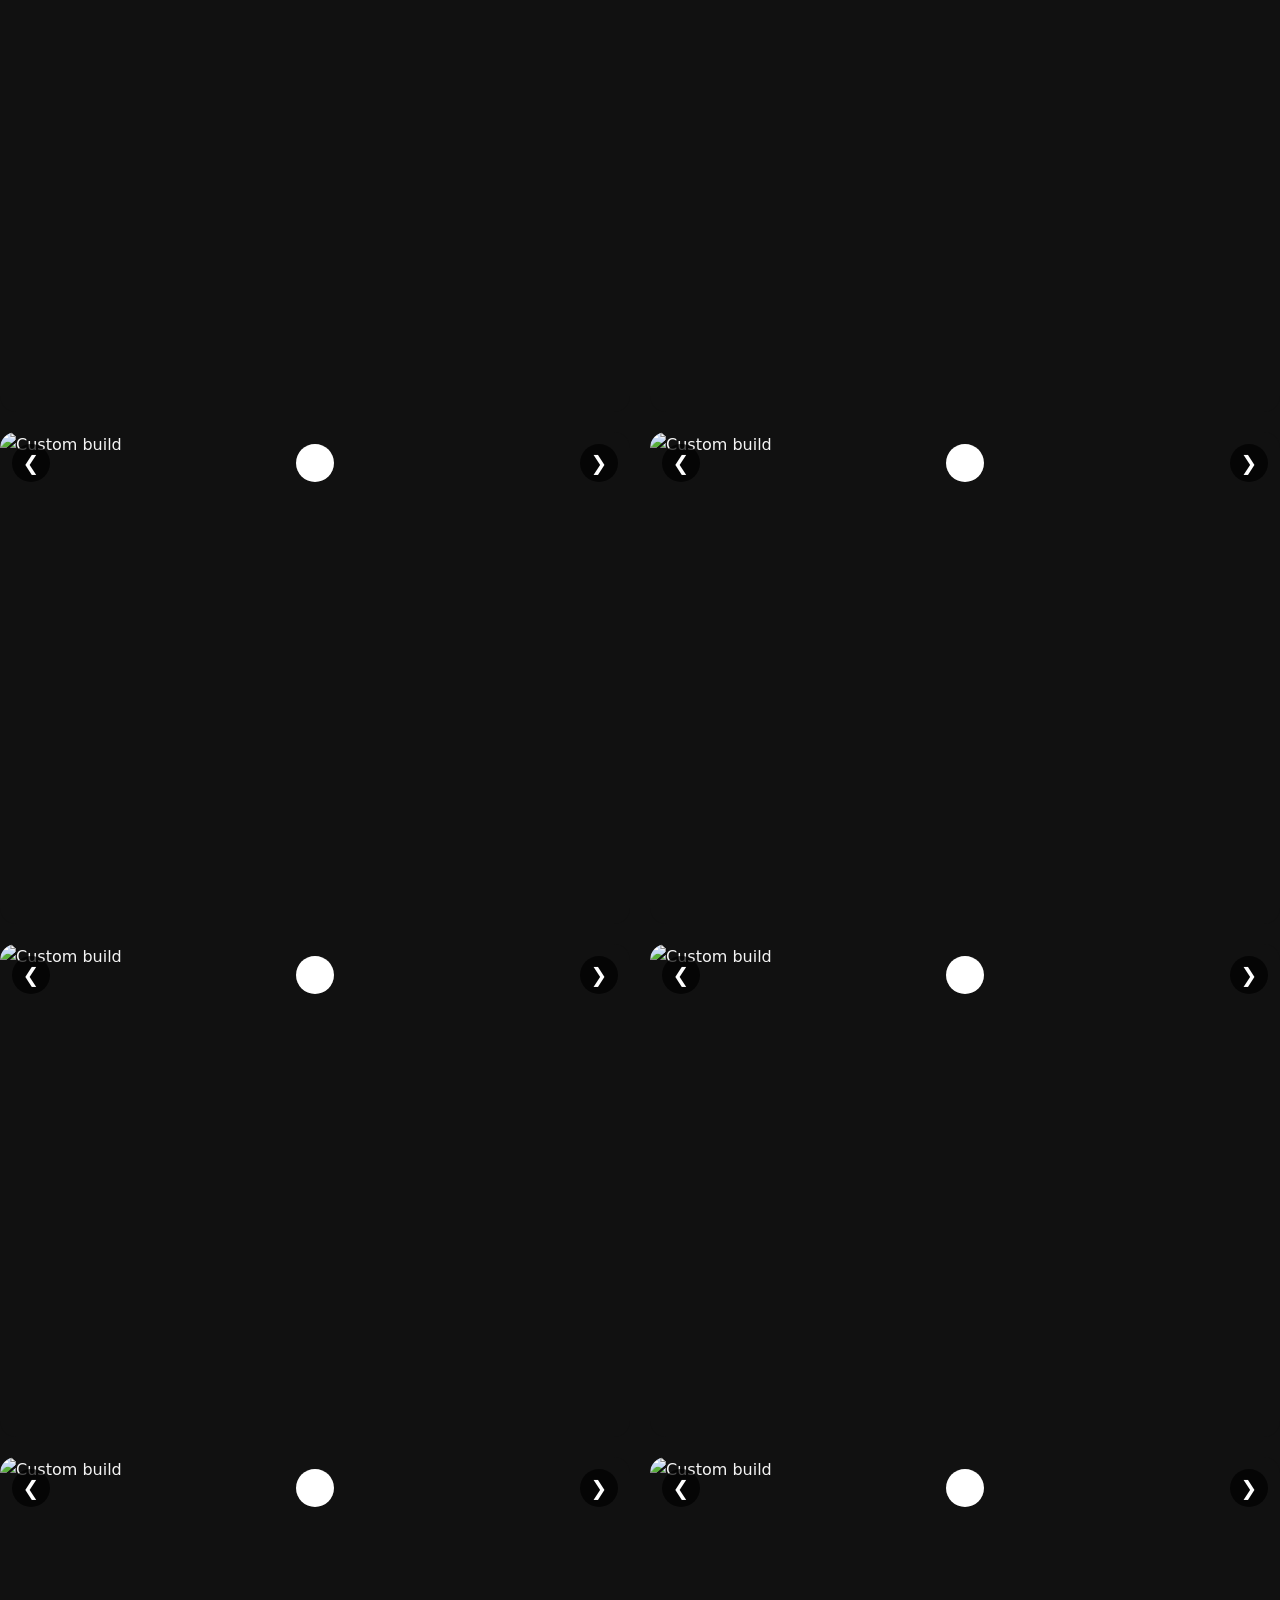
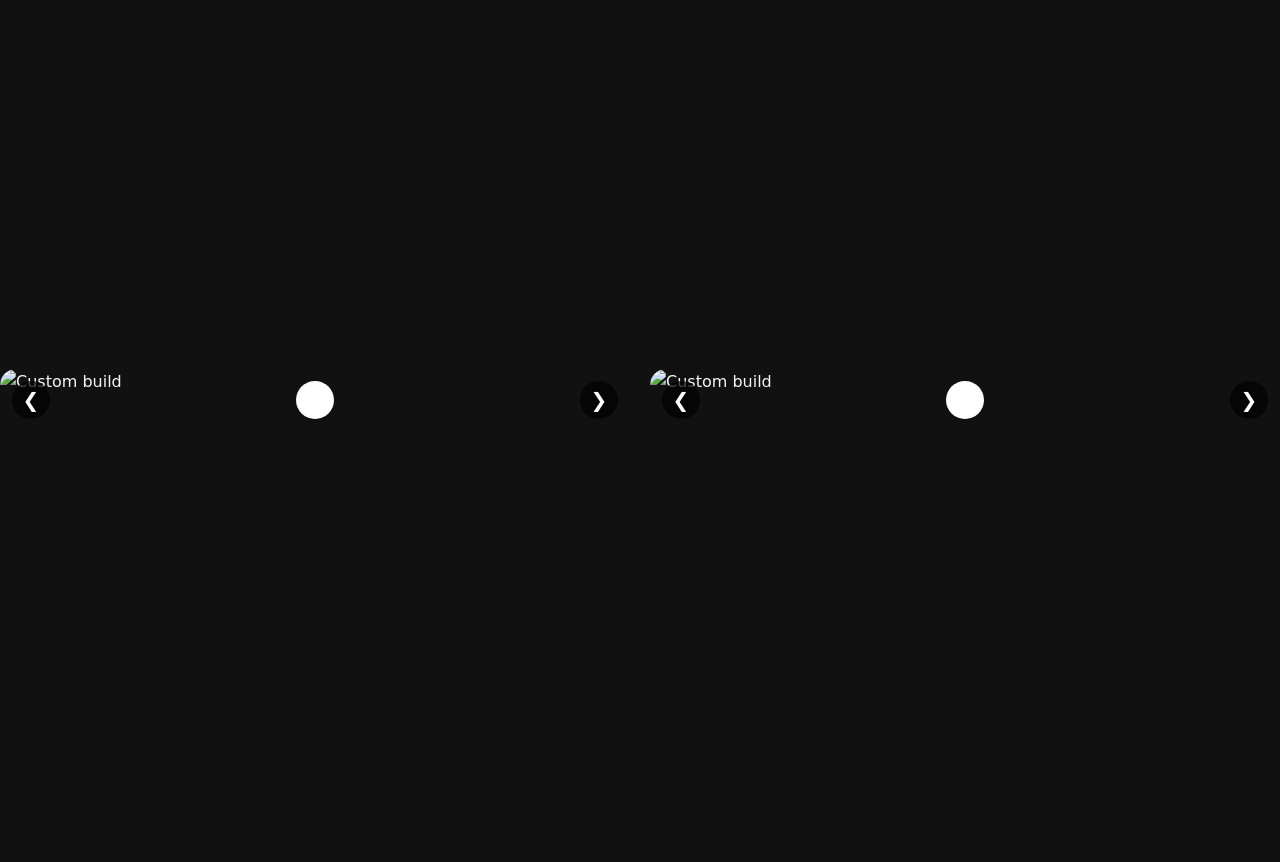
==== commit 649282aa: "Update styles for dots in builds.html" ====
--- a/builds.html
+++ b/builds.html
@@ -109,12 +109,12 @@
     }
 
     .dots {
-      display: flex;
-      justify-content: center;
-      gap: 7px;
-      padding: 15px;
-      background: #111;
-    }
+  display: flex;
+  justify-content: center;
+  gap: 8px;
+  padding: 14px;
+  background: rgba(0, 0, 0, 0.35);
+}
 
     .dot {
       width: 9px;
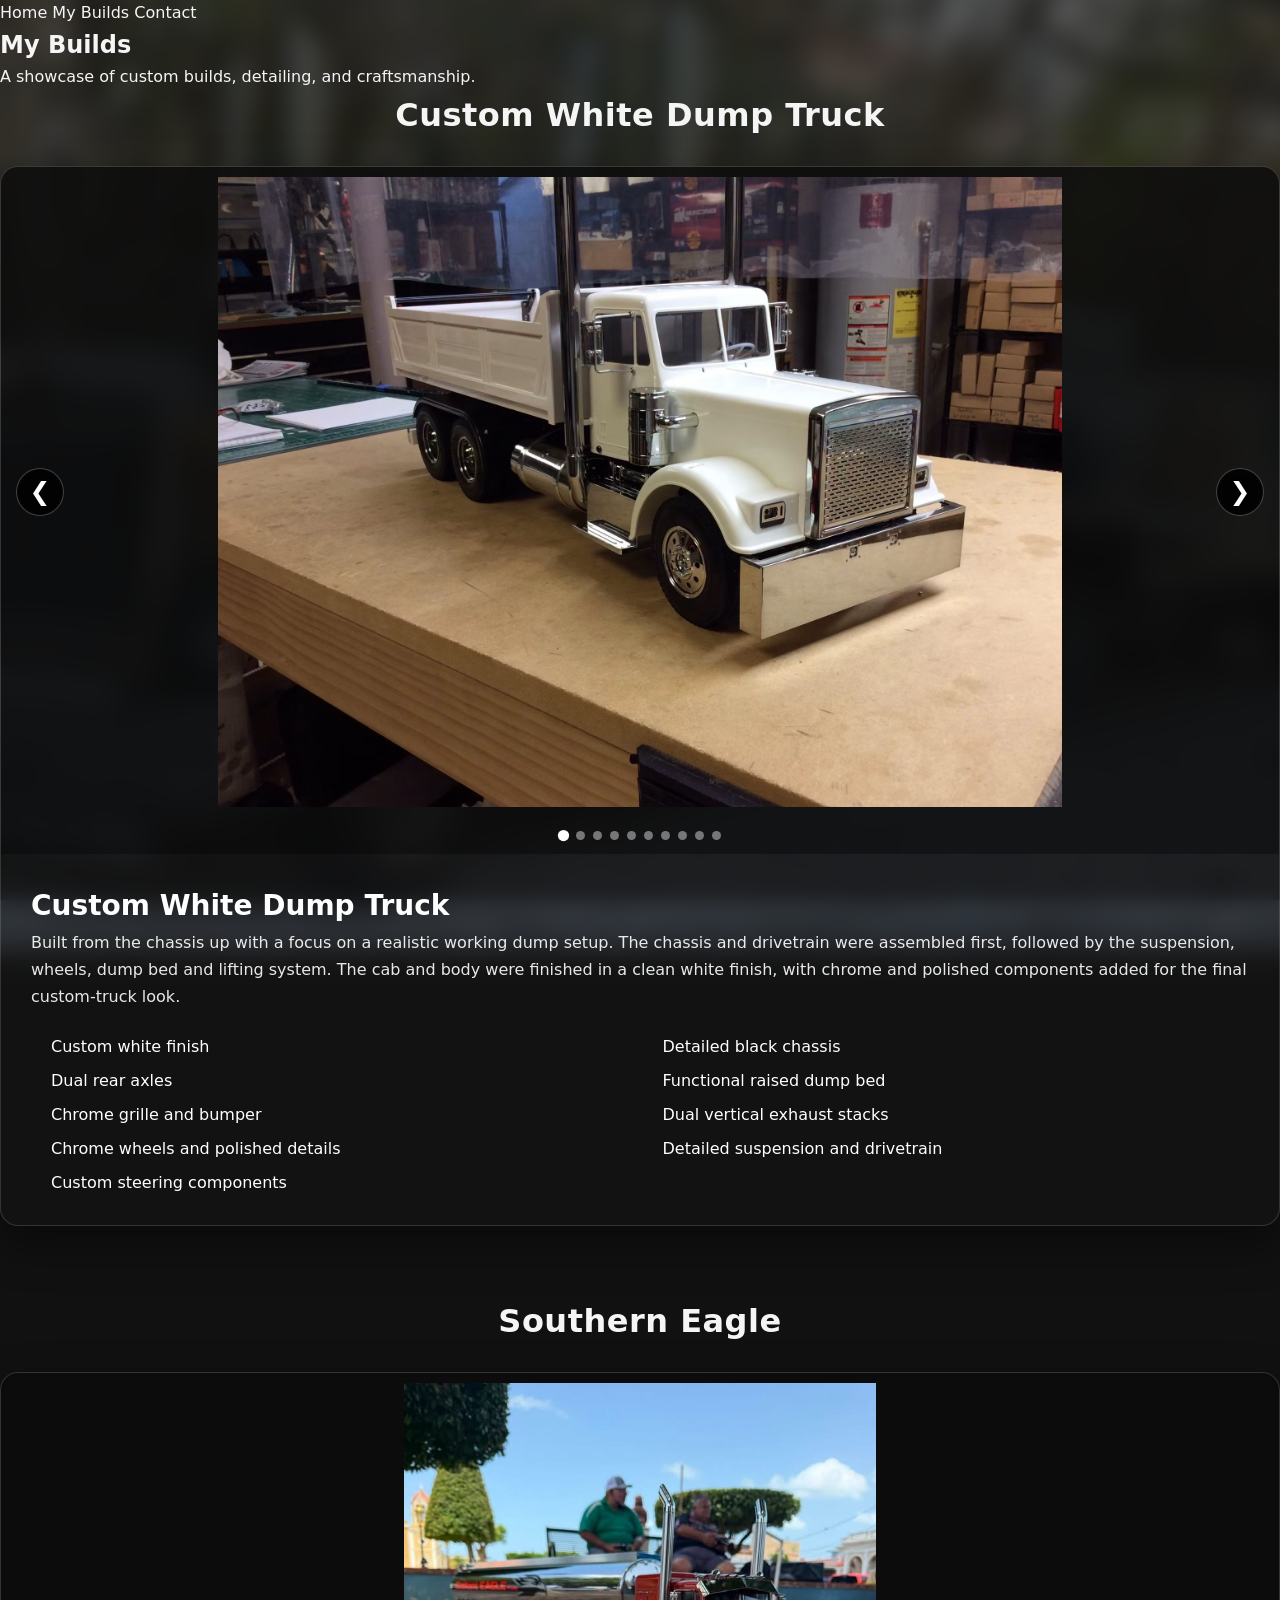
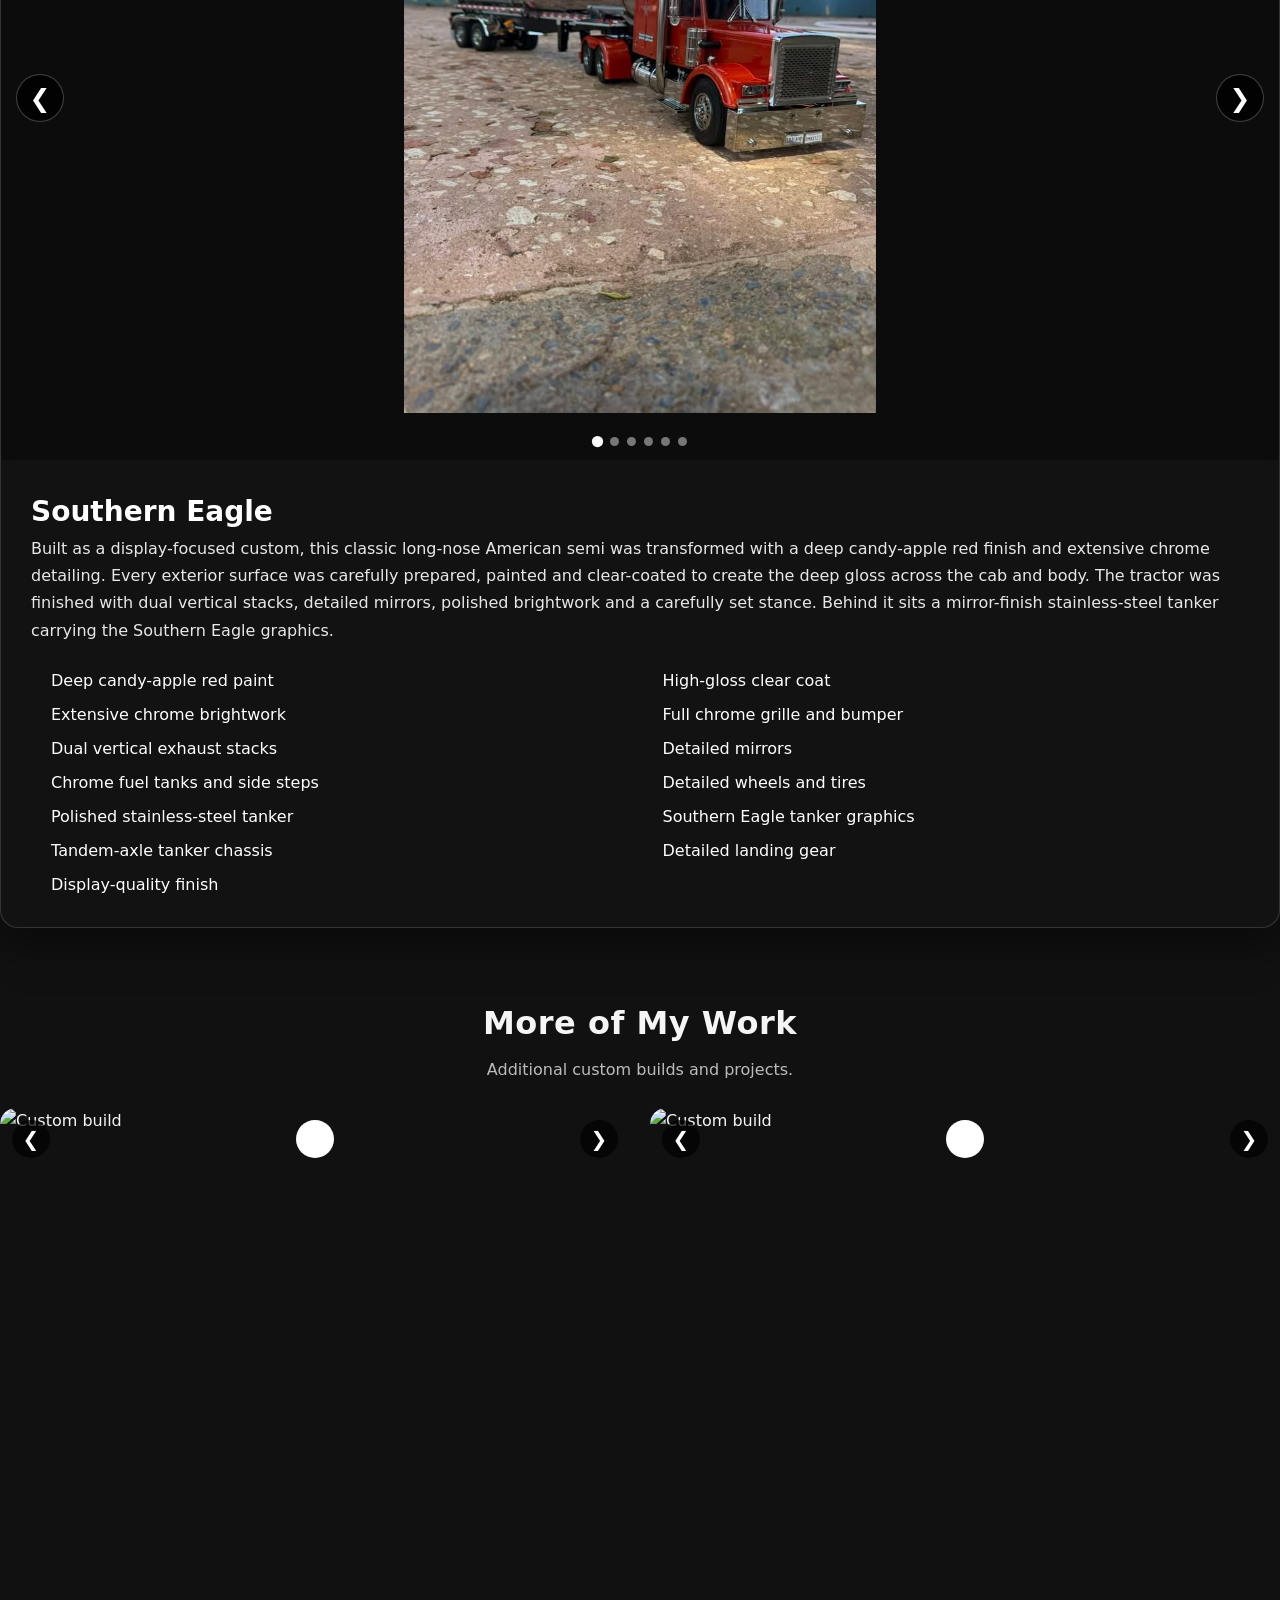
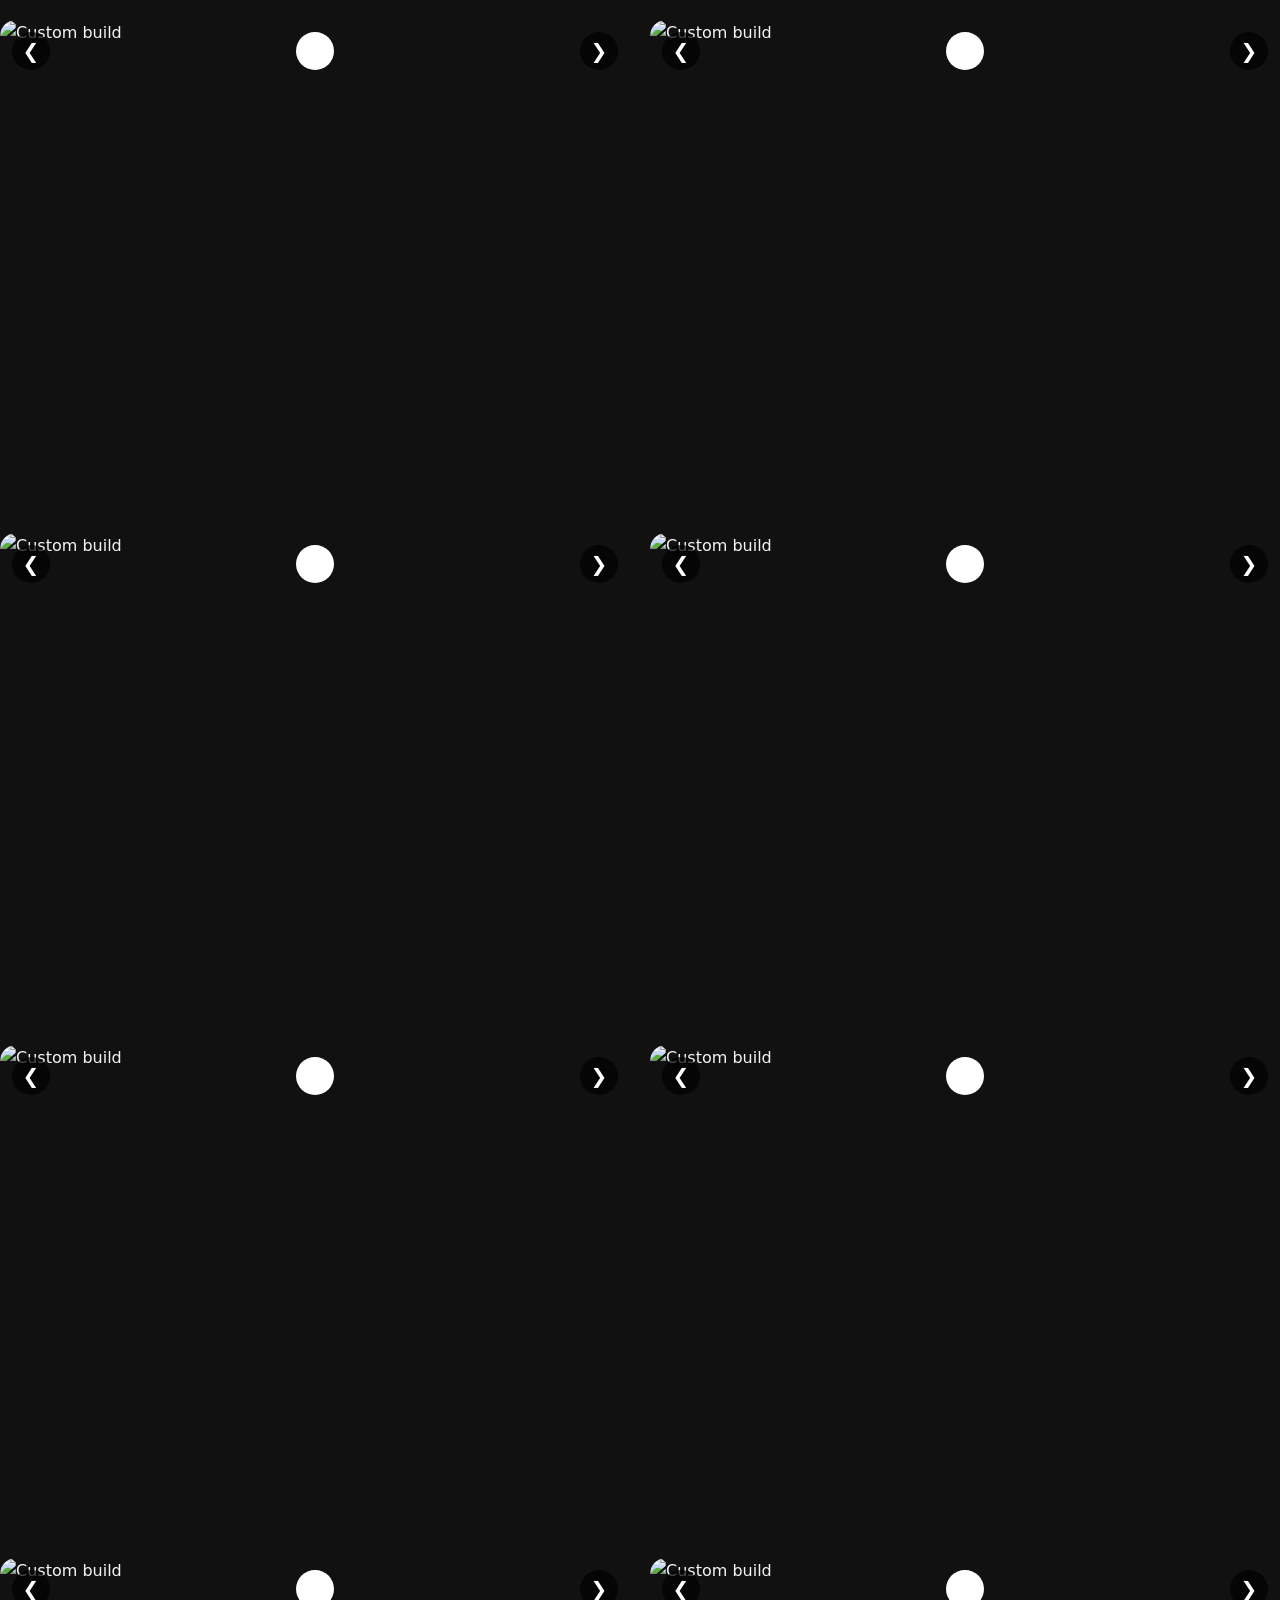
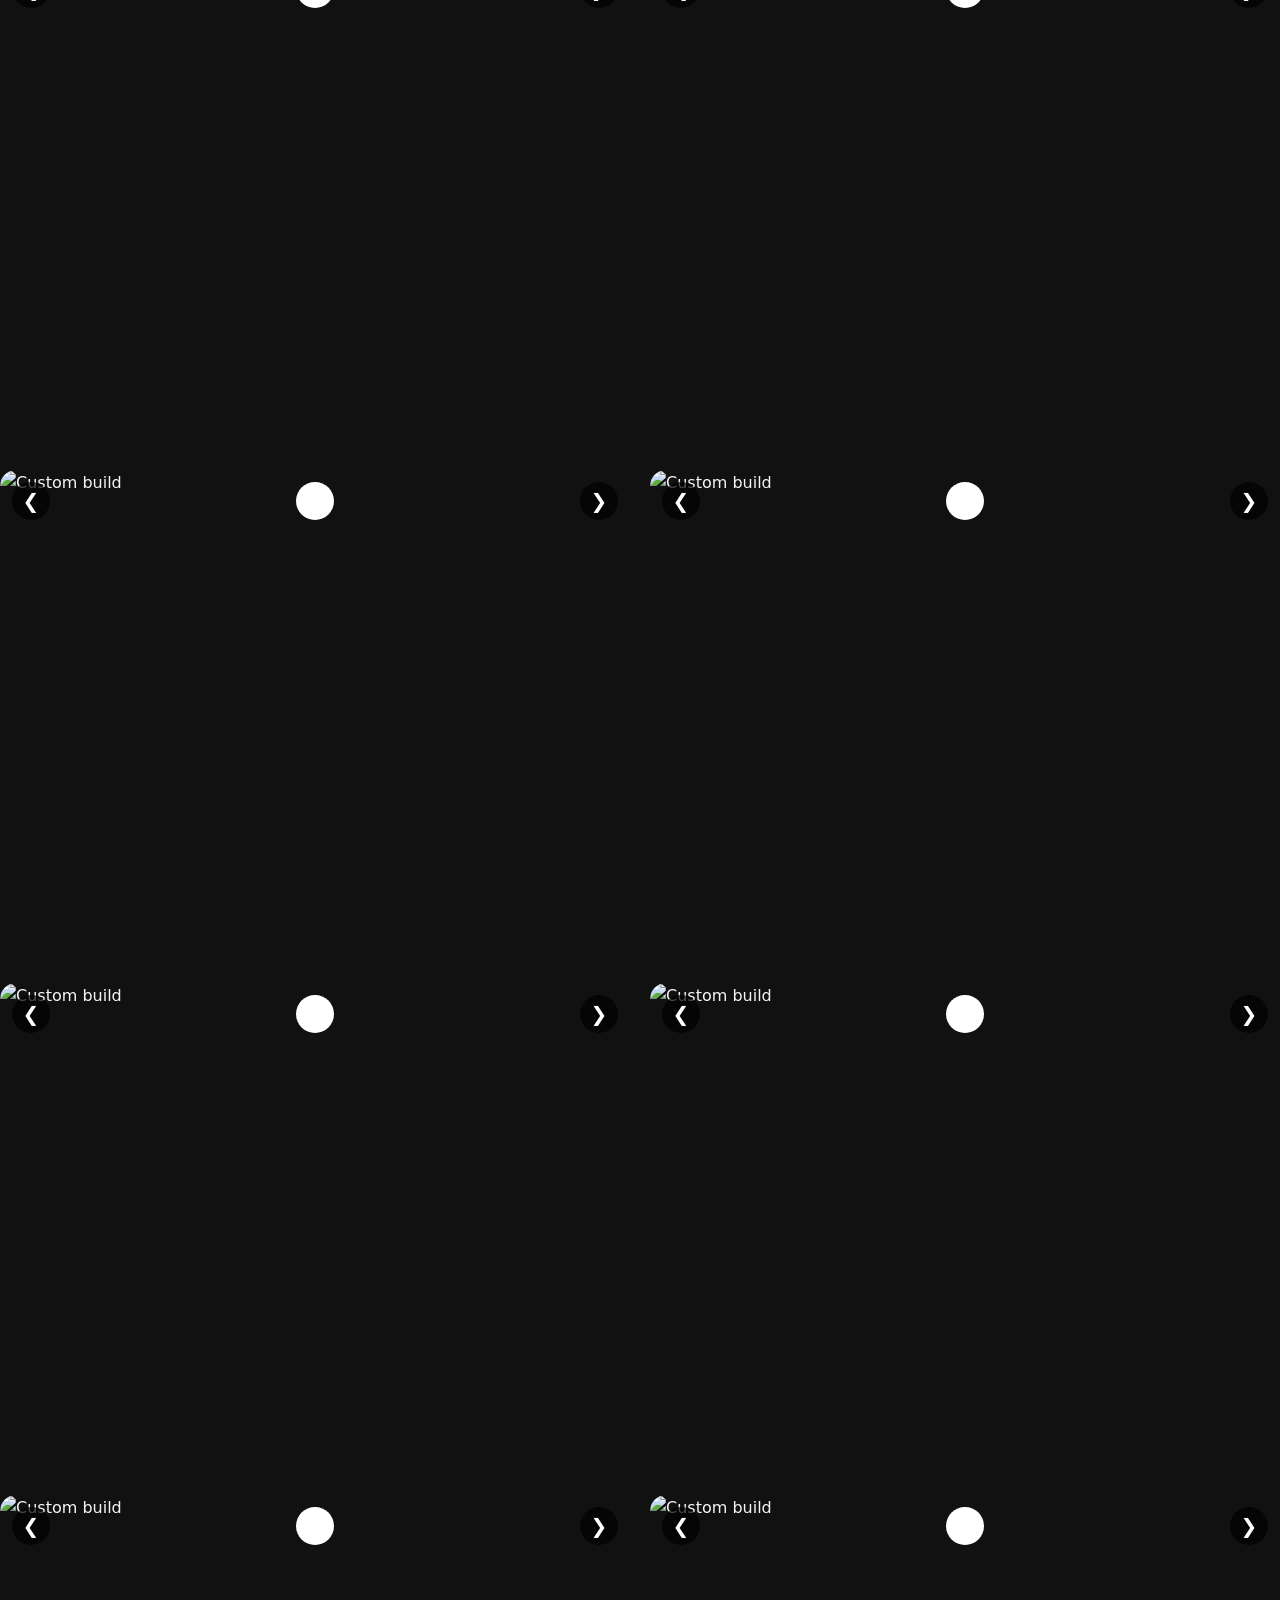
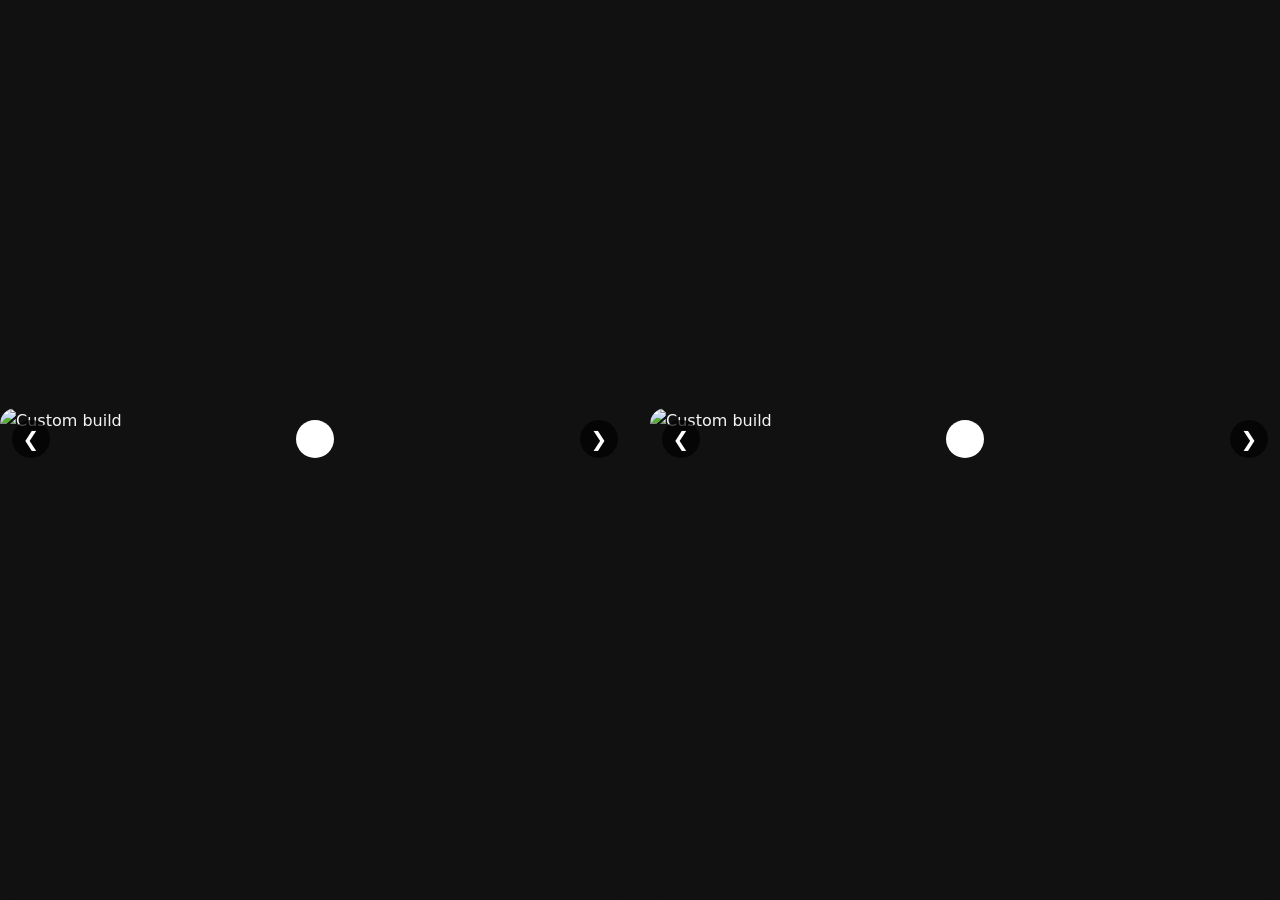
==== commit 08e09de4: "Fix CSS formatting for build-heading h2" ====
--- a/builds.html
+++ b/builds.html
@@ -48,8 +48,10 @@
     }
 
     .build-heading h2 {
-      margin-bottom: 8px;
-    }
+  margin-bottom: 8px;
+  font-size: 32px;
+  letter-spacing: 0.5px;
+}
 
     .build-heading p {
       opacity: 0.75;
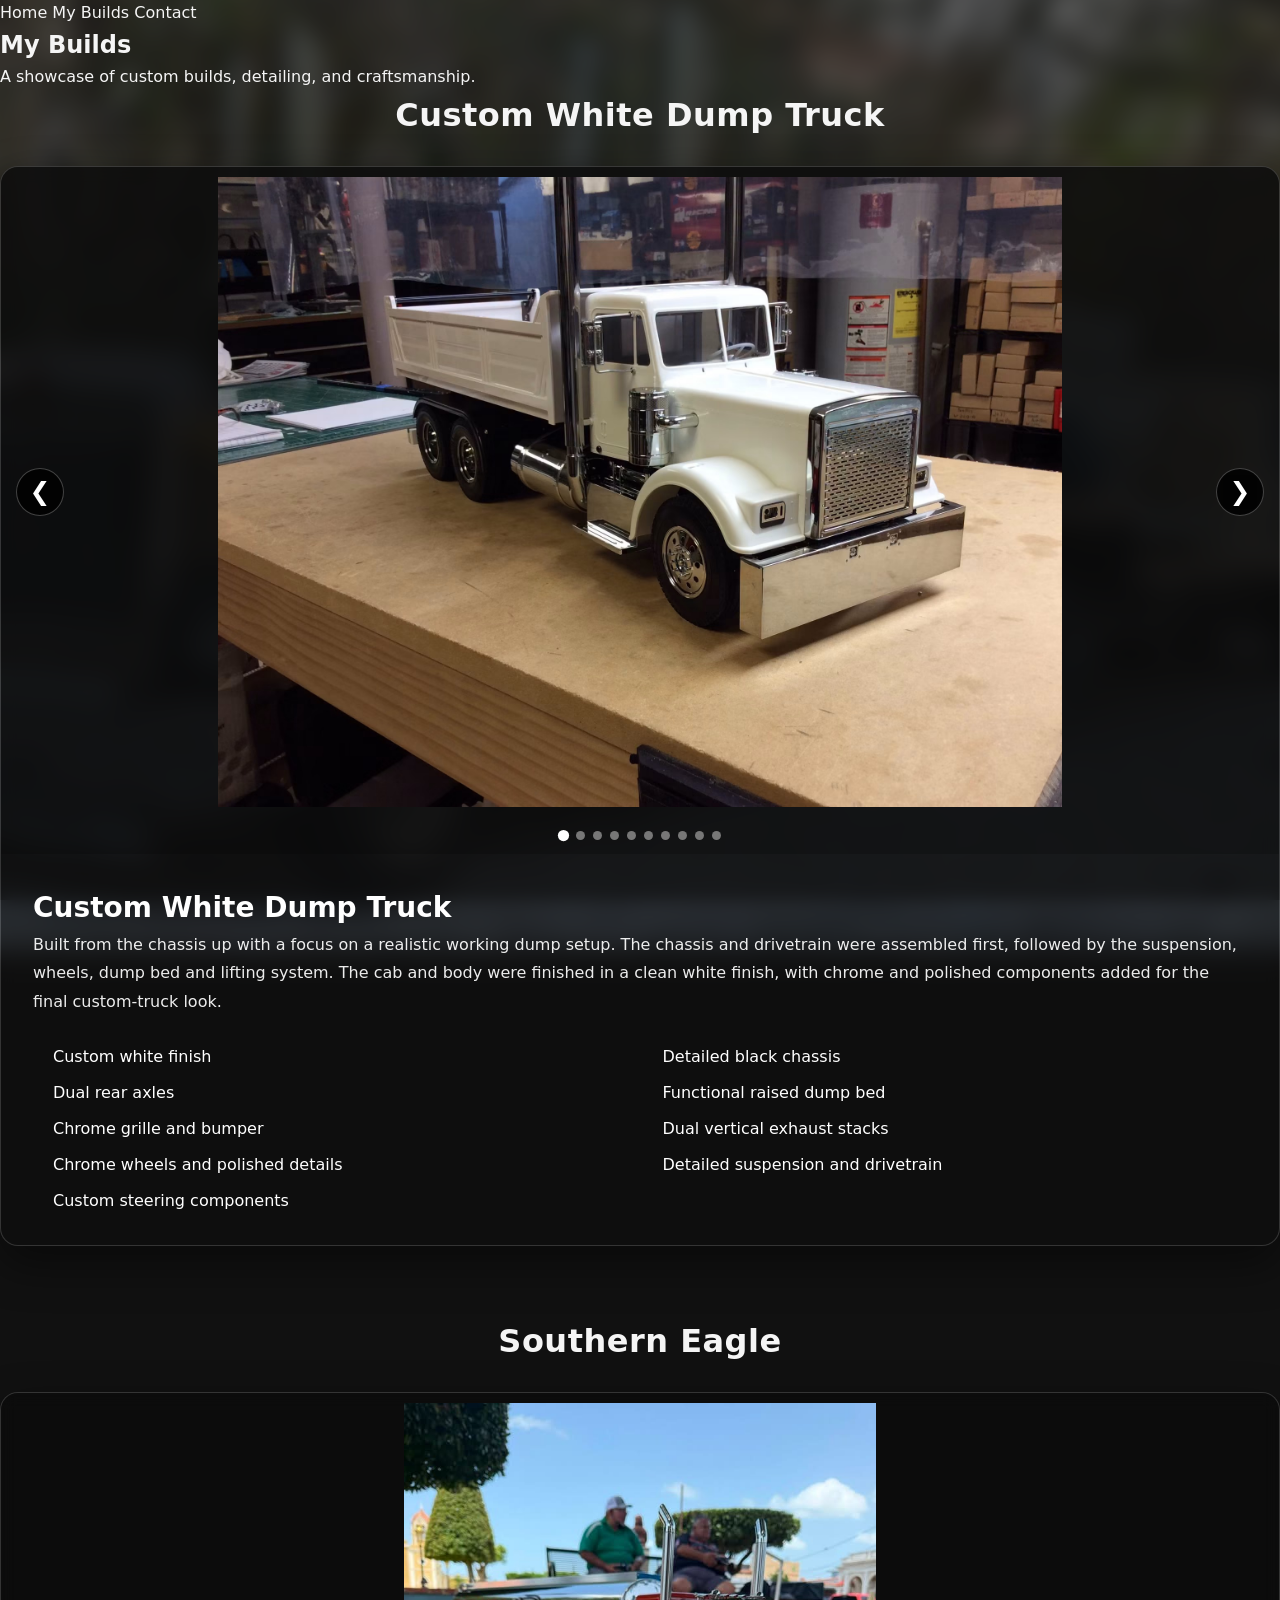
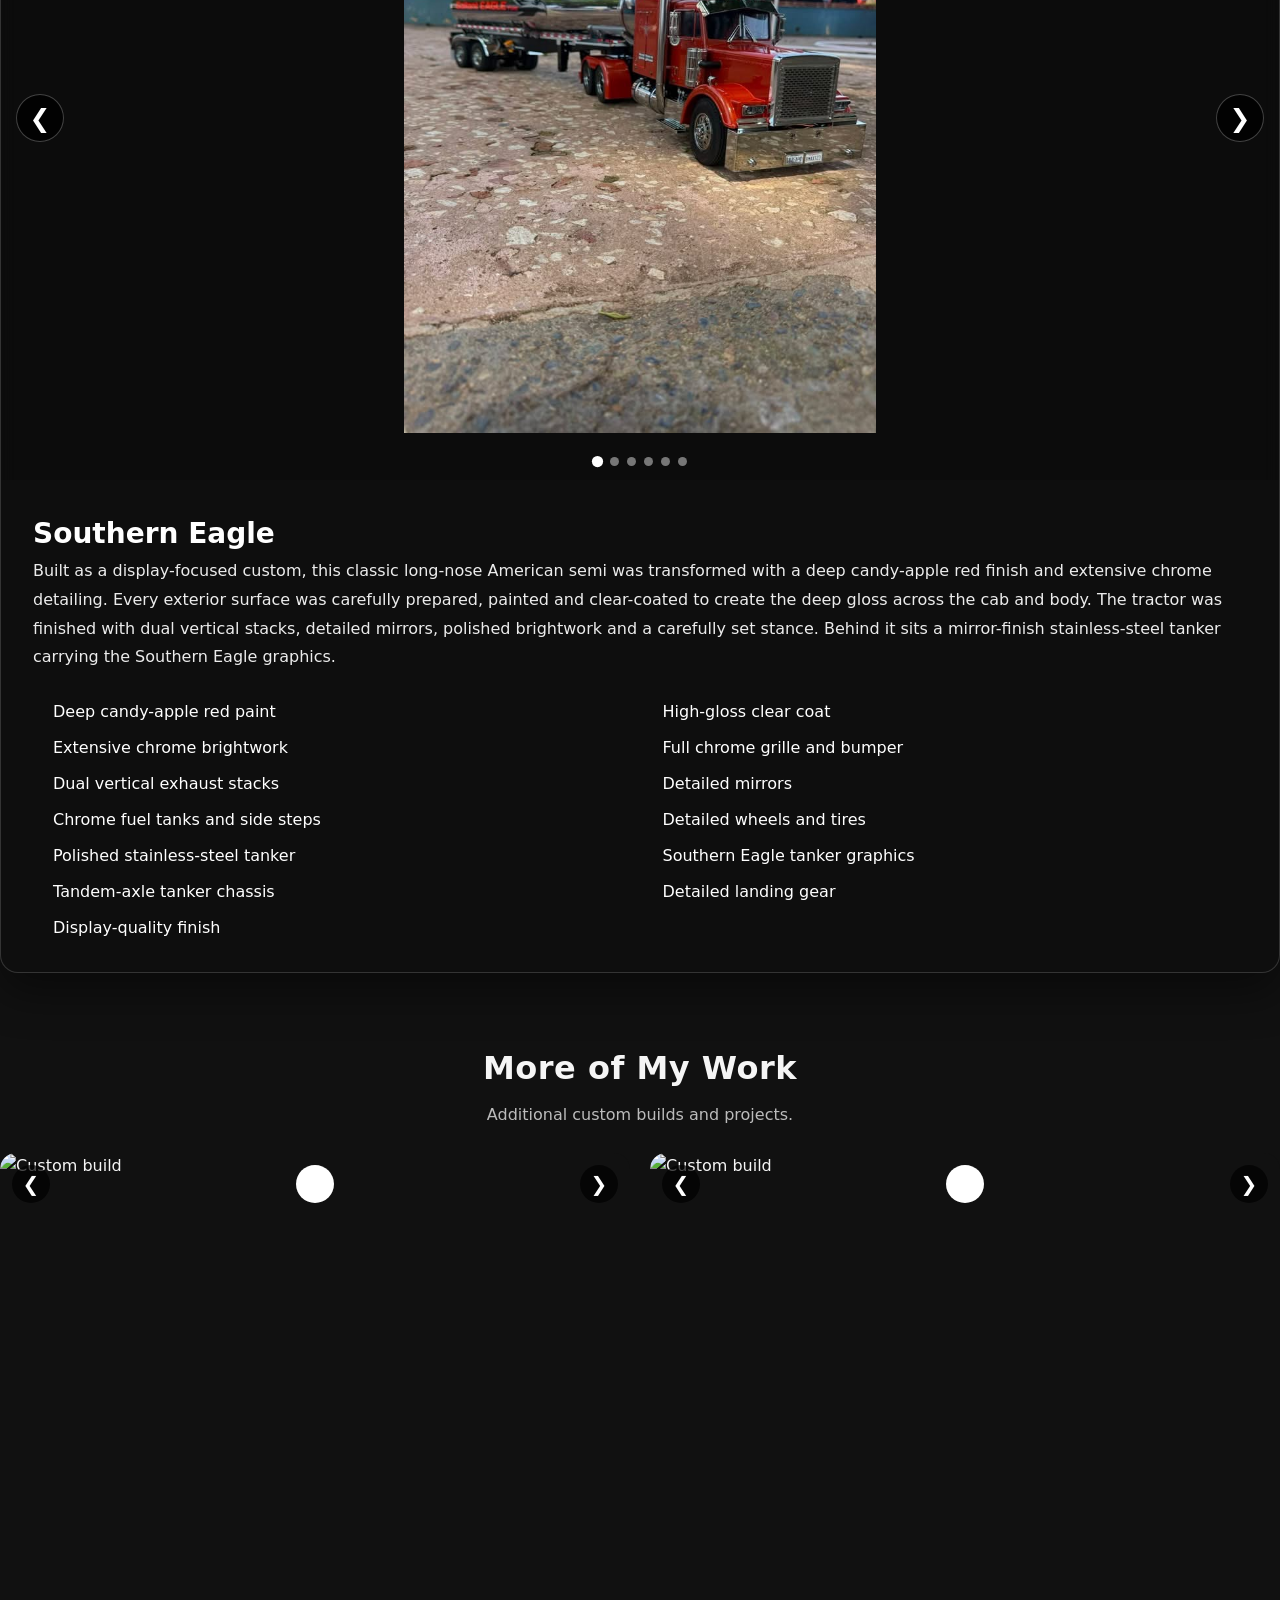
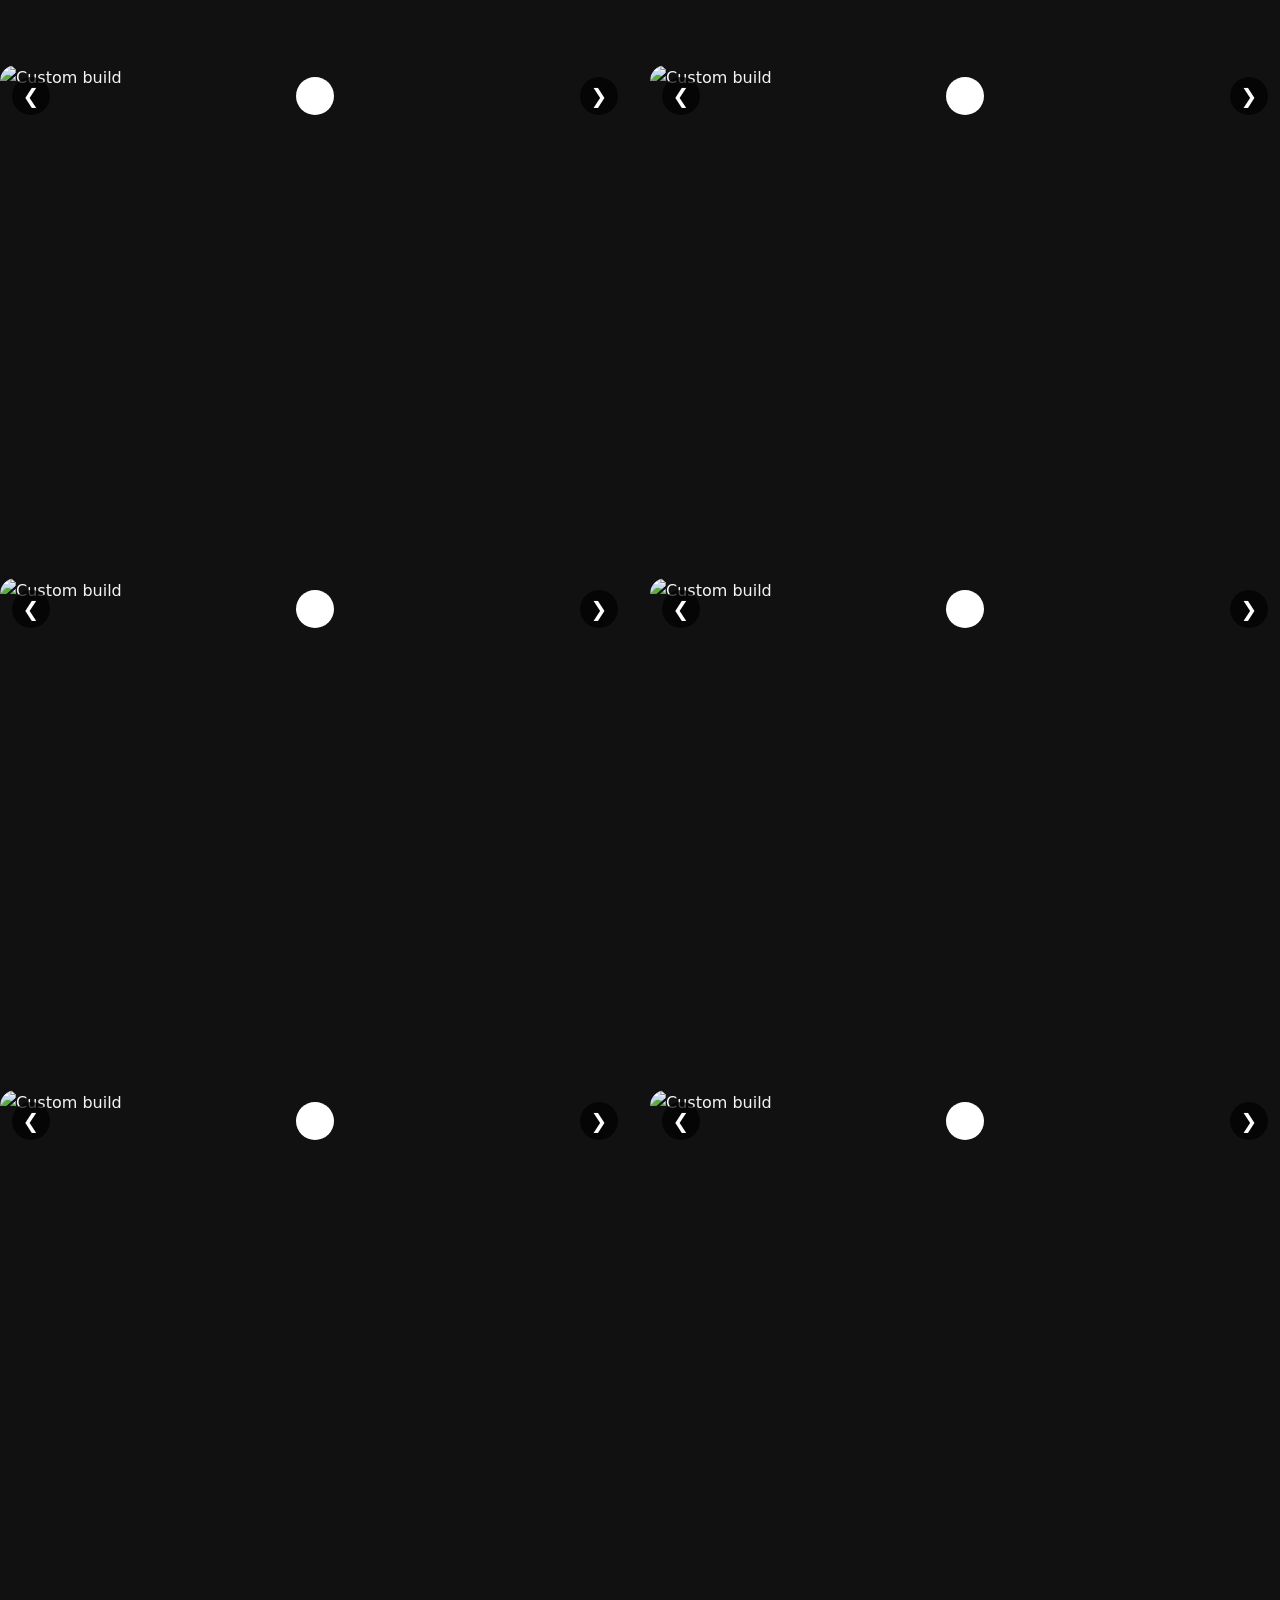
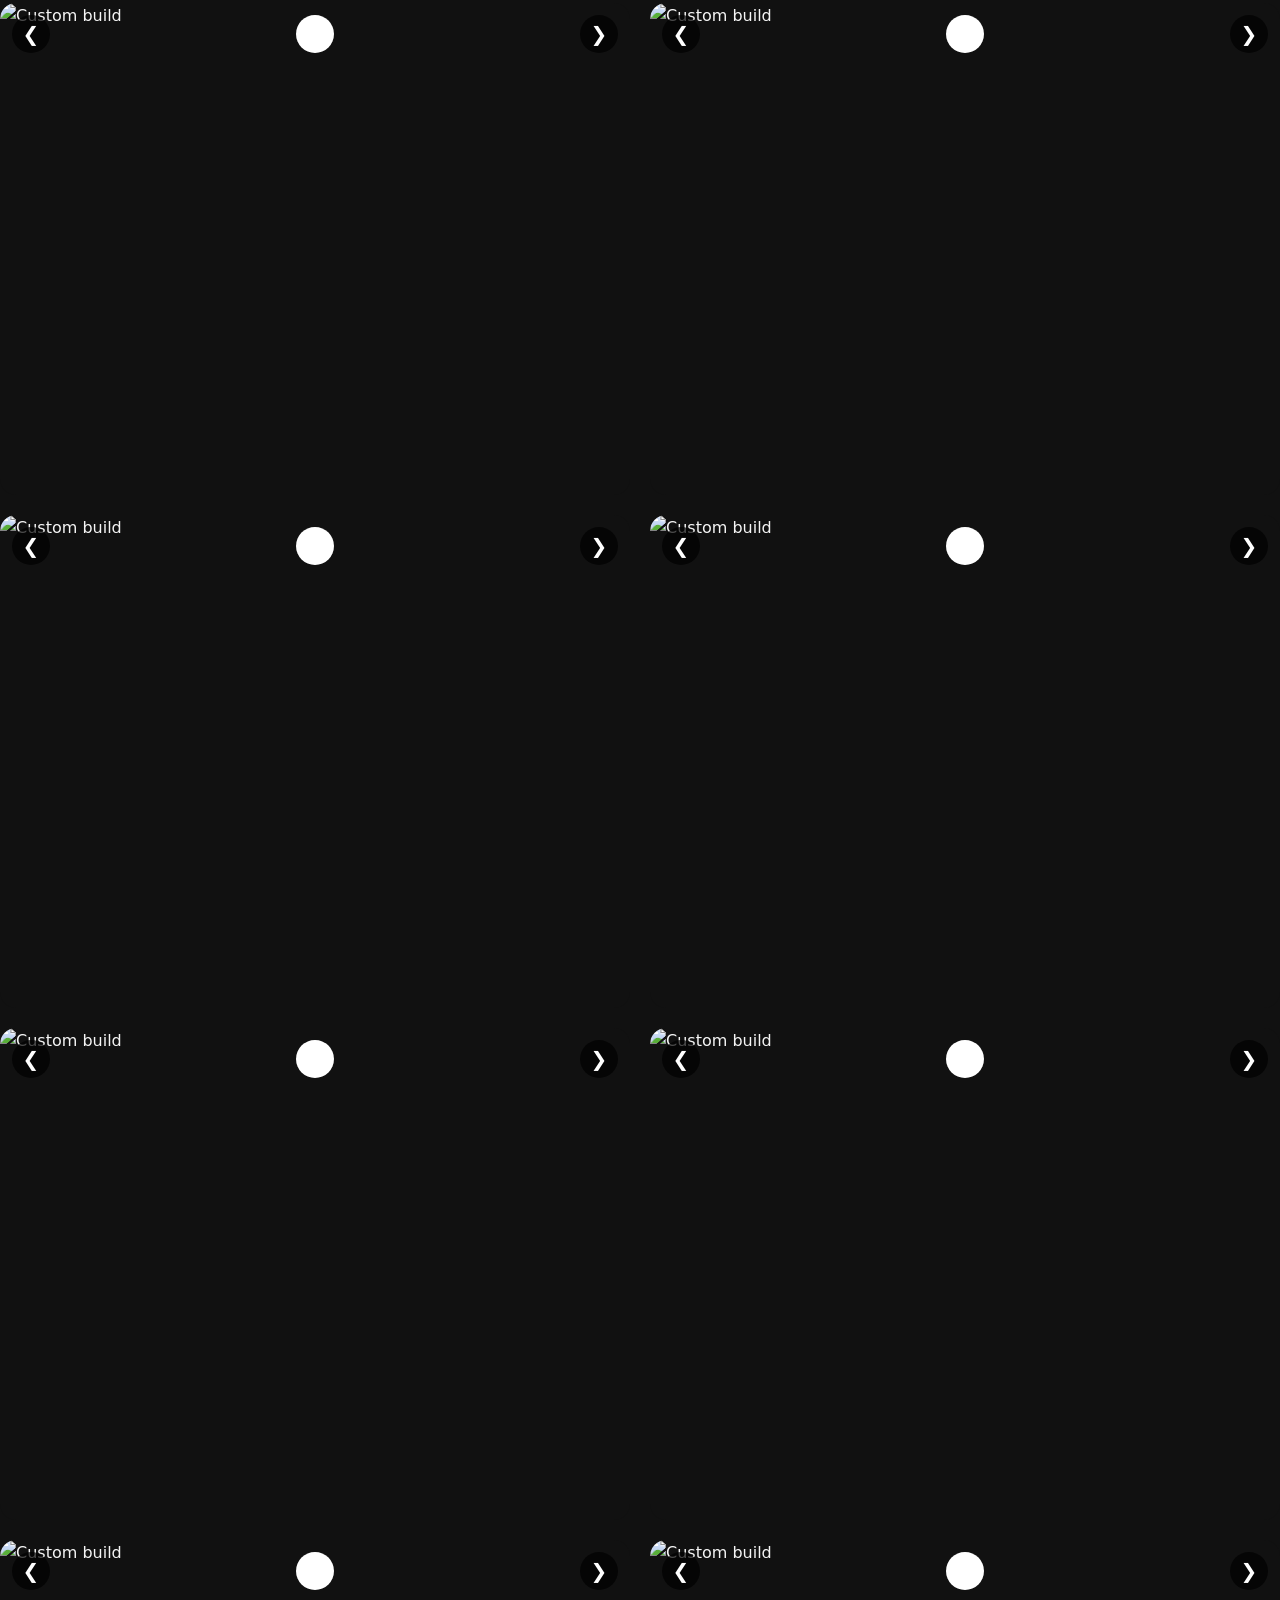
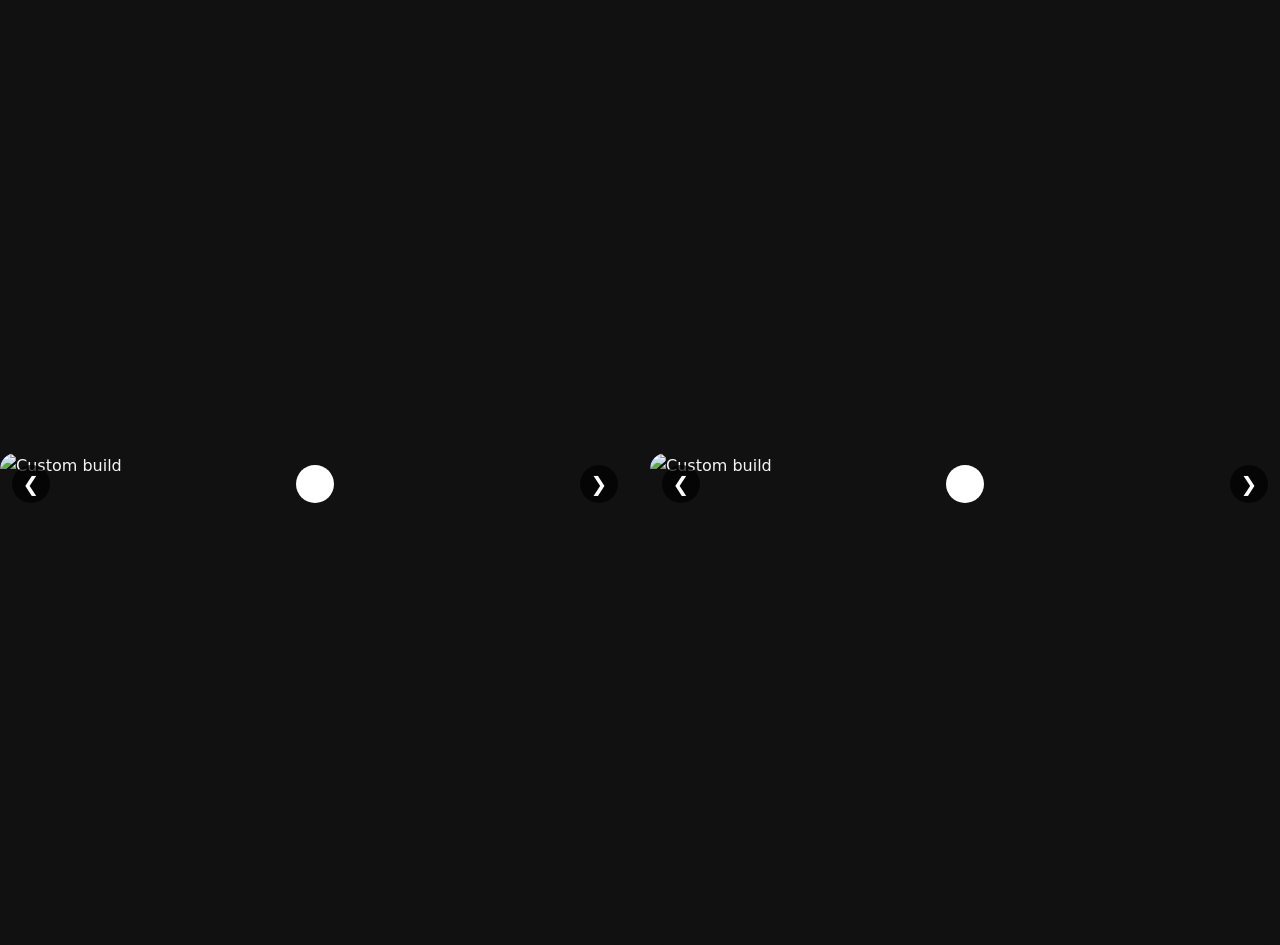
==== commit a49fe628: "Refactor styles in builds.html for better layout Updated styles for build-info, build-story, and fea" ====
--- a/builds.html
+++ b/builds.html
@@ -134,9 +134,10 @@
     }
 
     .build-info {
-      padding: 30px;
-      color: white;
-    }
+  padding: 32px;
+  color: white;
+  background: rgba(0, 0, 0, 0.18);
+}
 
     .build-info h3 {
       margin-top: 0;
@@ -144,17 +145,18 @@
     }
 
     .build-story {
-      line-height: 1.7;
-      opacity: 0.9;
-    }
+  line-height: 1.8;
+  opacity: 0.92;
+  font-size: 16px;
+}
 
     .feature-list {
-      display: grid;
-      grid-template-columns: repeat(2, 1fr);
-      gap: 10px 25px;
-      margin-top: 25px;
-      padding-left: 20px;
-    }
+  display: grid;
+  grid-template-columns: repeat(2, 1fr);
+  gap: 12px 25px;
+  margin-top: 28px;
+  padding-left: 20px;
+}
 
     .feature-list li {
       line-height: 1.5;
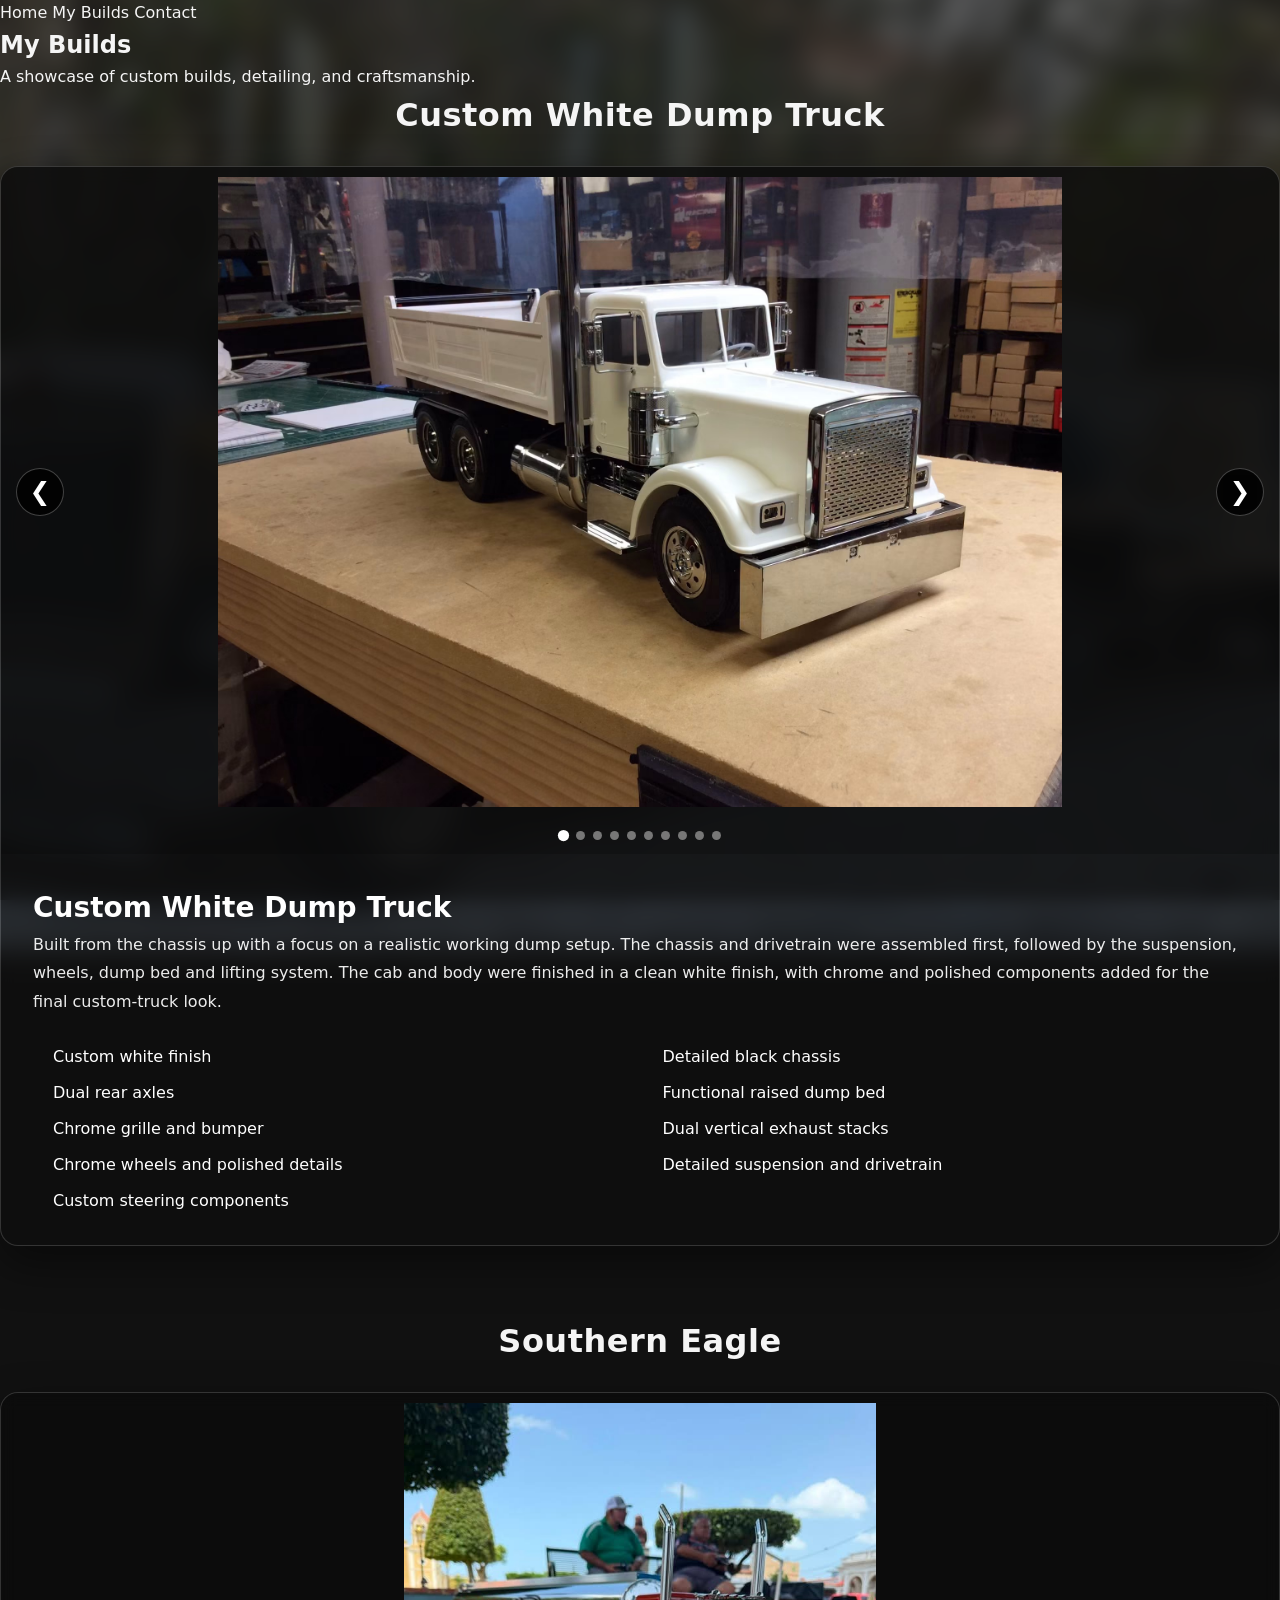
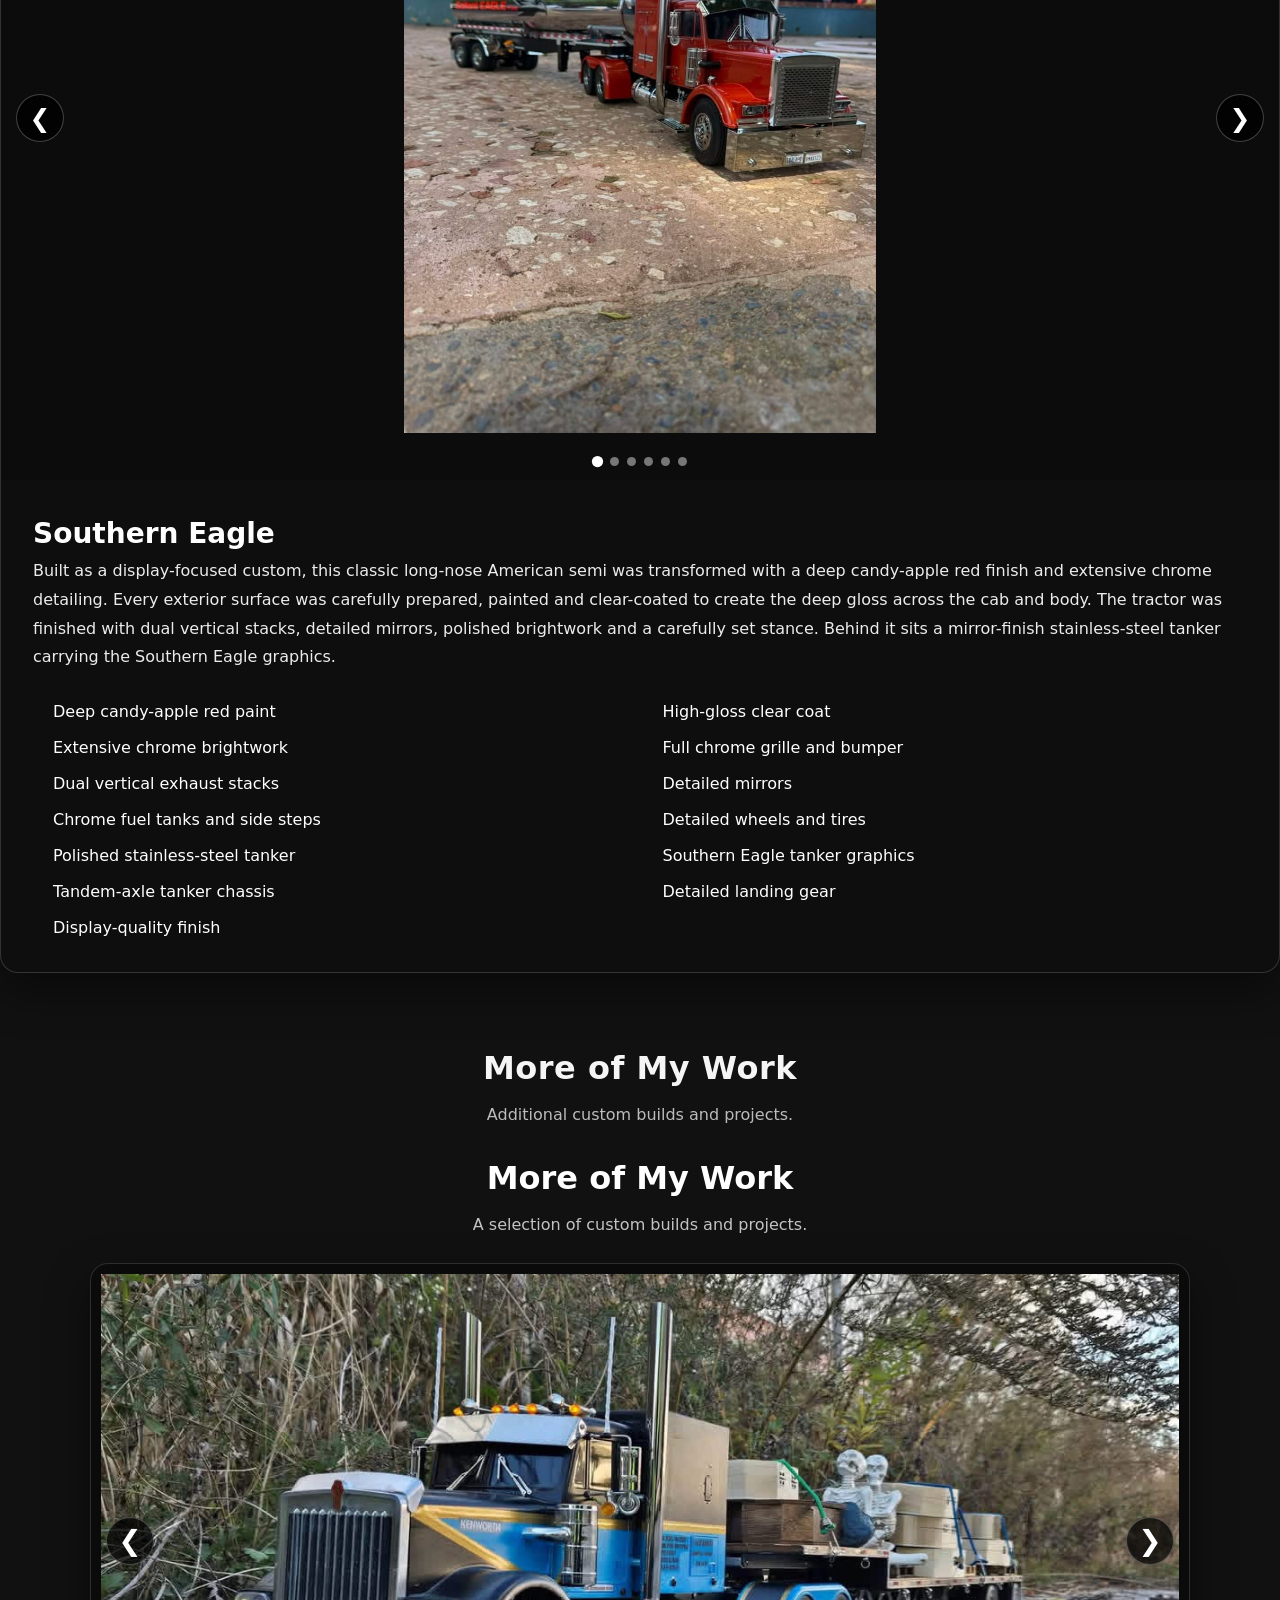
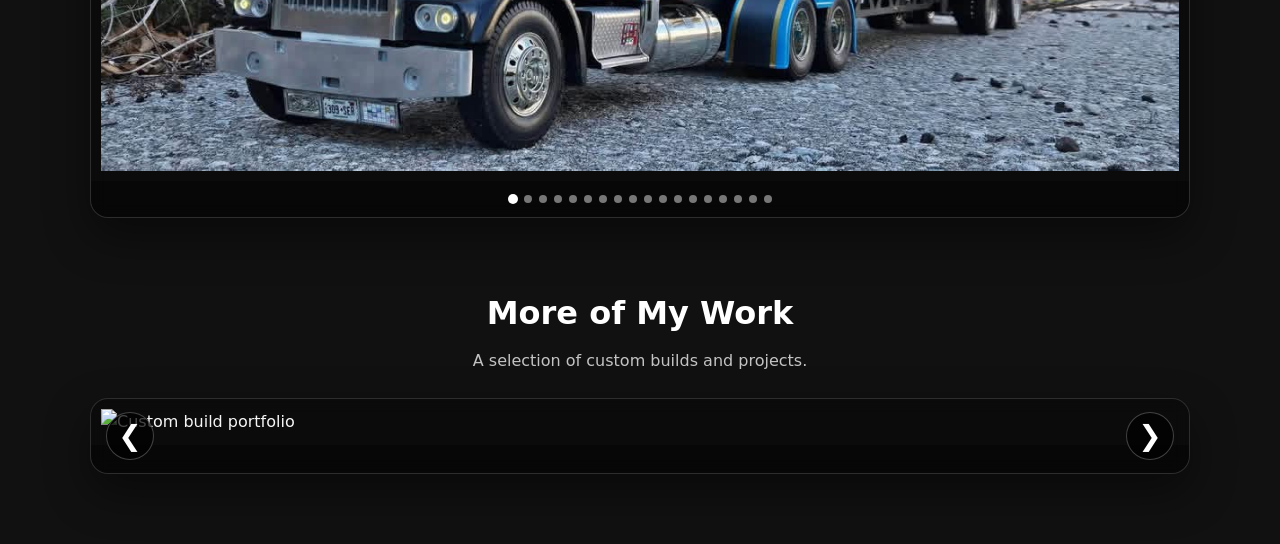
==== commit 4acd827d: "Implement portfolio showcase with image slider Added a portfolio showcase section with a slider for " ====
--- a/builds.html
+++ b/builds.html
@@ -249,7 +249,217 @@
         height: 40px;
       }
     }
-  </style>
+ .portfolio-showcase {
+  margin-top: 20px;
+  margin-bottom: 70px;
+}
+
+.portfolio-heading {
+  text-align: center;
+  margin-bottom: 25px;
+  color: white;
+}
+
+.portfolio-heading h2 {
+  font-size: 32px;
+  margin-bottom: 8px;
+}
+
+.portfolio-heading p {
+  opacity: 0.75;
+}
+
+.portfolio-slider {
+  position: relative;
+  width: 100%;
+  max-width: 1100px;
+  margin: 0 auto;
+  background: rgba(0, 0, 0, 0.35);
+  border-radius: 18px;
+  overflow: hidden;
+  border: 1px solid rgba(255, 255, 255, 0.14);
+  box-shadow: 0 18px 45px rgba(0, 0, 0, 0.45);
+  backdrop-filter: blur(8px);
+  -webkit-backdrop-filter: blur(8px);
+}
+
+.portfolio-slider img {
+  display: block;
+  width: 100%;
+  height: auto;
+  max-height: 700px;
+  object-fit: contain;
+  margin: 0 auto;
+  padding: 10px;
+  box-sizing: border-box;
+}
+
+.portfolio-button {
+  position: absolute;
+  top: 50%;
+  transform: translateY(-50%);
+  width: 48px;
+  height: 48px;
+  border: 1px solid rgba(255,255,255,0.25);
+  border-radius: 50%;
+  background: rgba(0,0,0,0.72);
+  color: white;
+  font-size: 28px;
+  cursor: pointer;
+  z-index: 3;
+}
+
+.portfolio-prev {
+  left: 15px;
+}
+
+.portfolio-next {
+  right: 15px;
+}
+
+.portfolio-dots {
+  display: flex;
+  justify-content: center;
+  gap: 7px;
+  padding: 14px;
+  background: rgba(0, 0, 0, 0.35);
+}
+
+.portfolio-dot {
+  width: 8px;
+  height: 8px;
+  border: 0;
+  border-radius: 50%;
+  background: #777;
+  padding: 0;
+}
+
+.portfolio-dot.active {
+  background: white;
+  transform: scale(1.25);
+}
+
+@media (max-width: 700px) {
+  .portfolio-heading h2 {
+    font-size: 27px;
+  }
+
+  .portfolio-button {
+    width: 40px;
+    height: 40px;
+    font-size: 24px;
+  }
+}
+
+#work-grid {
+  display: none;
+} .portfolio-showcase {
+  margin-top: 20px;
+  margin-bottom: 70px;
+}
+
+.portfolio-heading {
+  text-align: center;
+  margin-bottom: 25px;
+  color: white;
+}
+
+.portfolio-heading h2 {
+  font-size: 32px;
+  margin-bottom: 8px;
+}
+
+.portfolio-heading p {
+  opacity: 0.75;
+}
+
+.portfolio-slider {
+  position: relative;
+  width: 100%;
+  max-width: 1100px;
+  margin: 0 auto;
+  background: rgba(0, 0, 0, 0.35);
+  border-radius: 18px;
+  overflow: hidden;
+  border: 1px solid rgba(255, 255, 255, 0.14);
+  box-shadow: 0 18px 45px rgba(0, 0, 0, 0.45);
+  backdrop-filter: blur(8px);
+  -webkit-backdrop-filter: blur(8px);
+}
+
+.portfolio-slider img {
+  display: block;
+  width: 100%;
+  height: auto;
+  max-height: 700px;
+  object-fit: contain;
+  margin: 0 auto;
+  padding: 10px;
+  box-sizing: border-box;
+  cursor: pointer;
+}
+
+.portfolio-button {
+  position: absolute;
+  top: 50%;
+  transform: translateY(-50%);
+  width: 48px;
+  height: 48px;
+  border: 1px solid rgba(255,255,255,0.25);
+  border-radius: 50%;
+  background: rgba(0,0,0,0.72);
+  color: white;
+  font-size: 28px;
+  cursor: pointer;
+  z-index: 3;
+}
+
+.portfolio-prev {
+  left: 15px;
+}
+
+.portfolio-next {
+  right: 15px;
+}
+
+.portfolio-dots {
+  display: flex;
+  justify-content: center;
+  gap: 7px;
+  padding: 14px;
+  background: rgba(0, 0, 0, 0.35);
+}
+
+.portfolio-dot {
+  width: 8px;
+  height: 8px;
+  border: 0;
+  border-radius: 50%;
+  background: #777;
+  padding: 0;
+}
+
+.portfolio-dot.active {
+  background: white;
+  transform: scale(1.25);
+}
+
+@media (max-width: 700px) {
+  .portfolio-heading h2 {
+    font-size: 27px;
+  }
+
+  .portfolio-button {
+    width: 40px;
+    height: 40px;
+    font-size: 24px;
+  }
+}
+
+#work-grid {
+  display: none;
+}
+      </style>
 </head>
 
 <body class="builds-page">
@@ -277,8 +487,46 @@
         <h2>More of My Work</h2>
         <p>Additional custom builds and projects.</p>
       </div>
-
-      <div id="work-grid" class="work-grid"></div>
+<section class="portfolio-showcase">
+  <div class="portfolio-heading">
+    <h2>More of My Work</h2>
+    <p>A selection of custom builds and projects.</p>
+  </div>
+
+  <div class="portfolio-slider" id="portfolio-slider">
+    <img id="portfolio-image" src="" alt="Custom build portfolio">
+
+    <button class="portfolio-button portfolio-prev" aria-label="Previous image">
+      &#10094;
+    </button>
+
+    <button class="portfolio-button portfolio-next" aria-label="Next image">
+      &#10095;
+    </button>
+
+    <div class="portfolio-dots" id="portfolio-dots"></div>
+  </div>
+</section>
+       <section class="portfolio-showcase">
+  <div class="portfolio-heading">
+    <h2>More of My Work</h2>
+    <p>A selection of custom builds and projects.</p>
+  </div>
+
+  <div class="portfolio-slider" id="portfolio-slider">
+    <img id="portfolio-image" src="" alt="Custom build portfolio">
+
+    <button class="portfolio-button portfolio-prev" aria-label="Previous image">
+      &#10094;
+    </button>
+
+    <button class="portfolio-button portfolio-next" aria-label="Next image">
+      &#10095;
+    </button>
+
+    <div class="portfolio-dots" id="portfolio-dots"></div>
+  </div>
+</section>
 
     </section>
 
@@ -475,6 +723,93 @@
       }
     });
   </script>
-
+<script>
+  const portfolioImages = builds
+    .filter(build => !build.featured && build.images && build.images.length)
+    .flatMap(build => build.images);
+
+  const portfolioImage = document.getElementById("portfolio-image");
+  const portfolioDots = document.getElementById("portfolio-dots");
+  const portfolioSlider = document.getElementById("portfolio-slider");
+
+  let portfolioIndex = 0;
+  let portfolioTimer;
+
+  function showPortfolioImage(index) {
+    if (!portfolioImages.length) return;
+
+    portfolioIndex = (index + portfolioImages.length) % portfolioImages.length;
+    portfolioImage.src = portfolioImages[portfolioIndex];
+
+    portfolioDots.innerHTML = "";
+
+    portfolioImages.forEach((src, i) => {
+      const dot = document.createElement("button");
+
+      dot.className =
+        "portfolio-dot" + (i === portfolioIndex ? " active" : "");
+
+      dot.setAttribute("aria-label", "View image " + (i + 1));
+
+      dot.addEventListener("click", () => {
+        showPortfolioImage(i);
+        restartPortfolioTimer();
+      });
+
+      portfolioDots.appendChild(dot);
+    });
+  }
+
+  function nextPortfolioImage() {
+    showPortfolioImage(portfolioIndex + 1);
+  }
+
+  function previousPortfolioImage() {
+    showPortfolioImage(portfolioIndex - 1);
+  }
+
+  function restartPortfolioTimer() {
+    clearInterval(portfolioTimer);
+    portfolioTimer = setInterval(nextPortfolioImage, 5000);
+  }
+
+  document.querySelector(".portfolio-next").addEventListener("click", () => {
+    nextPortfolioImage();
+    restartPortfolioTimer();
+  });
+
+  document.querySelector(".portfolio-prev").addEventListener("click", () => {
+    previousPortfolioImage();
+    restartPortfolioTimer();
+  });
+
+  let touchStartX = 0;
+
+  portfolioSlider.addEventListener("touchstart", event => {
+    touchStartX = event.changedTouches[0].screenX;
+  });
+
+  portfolioSlider.addEventListener("touchend", event => {
+    const touchEndX = event.changedTouches[0].screenX;
+    const difference = touchStartX - touchEndX;
+
+    if (Math.abs(difference) > 50) {
+      if (difference > 0) {
+        nextPortfolioImage();
+      } else {
+        previousPortfolioImage();
+      }
+
+      restartPortfolioTimer();
+    }
+  });
+
+  portfolioImage.addEventListener("click", () => {
+    window.open(portfolioImage.src, "_blank");
+  });
+
+  showPortfolioImage(0);
+  restartPortfolioTimer();
+</script>
 </body>
 </html>
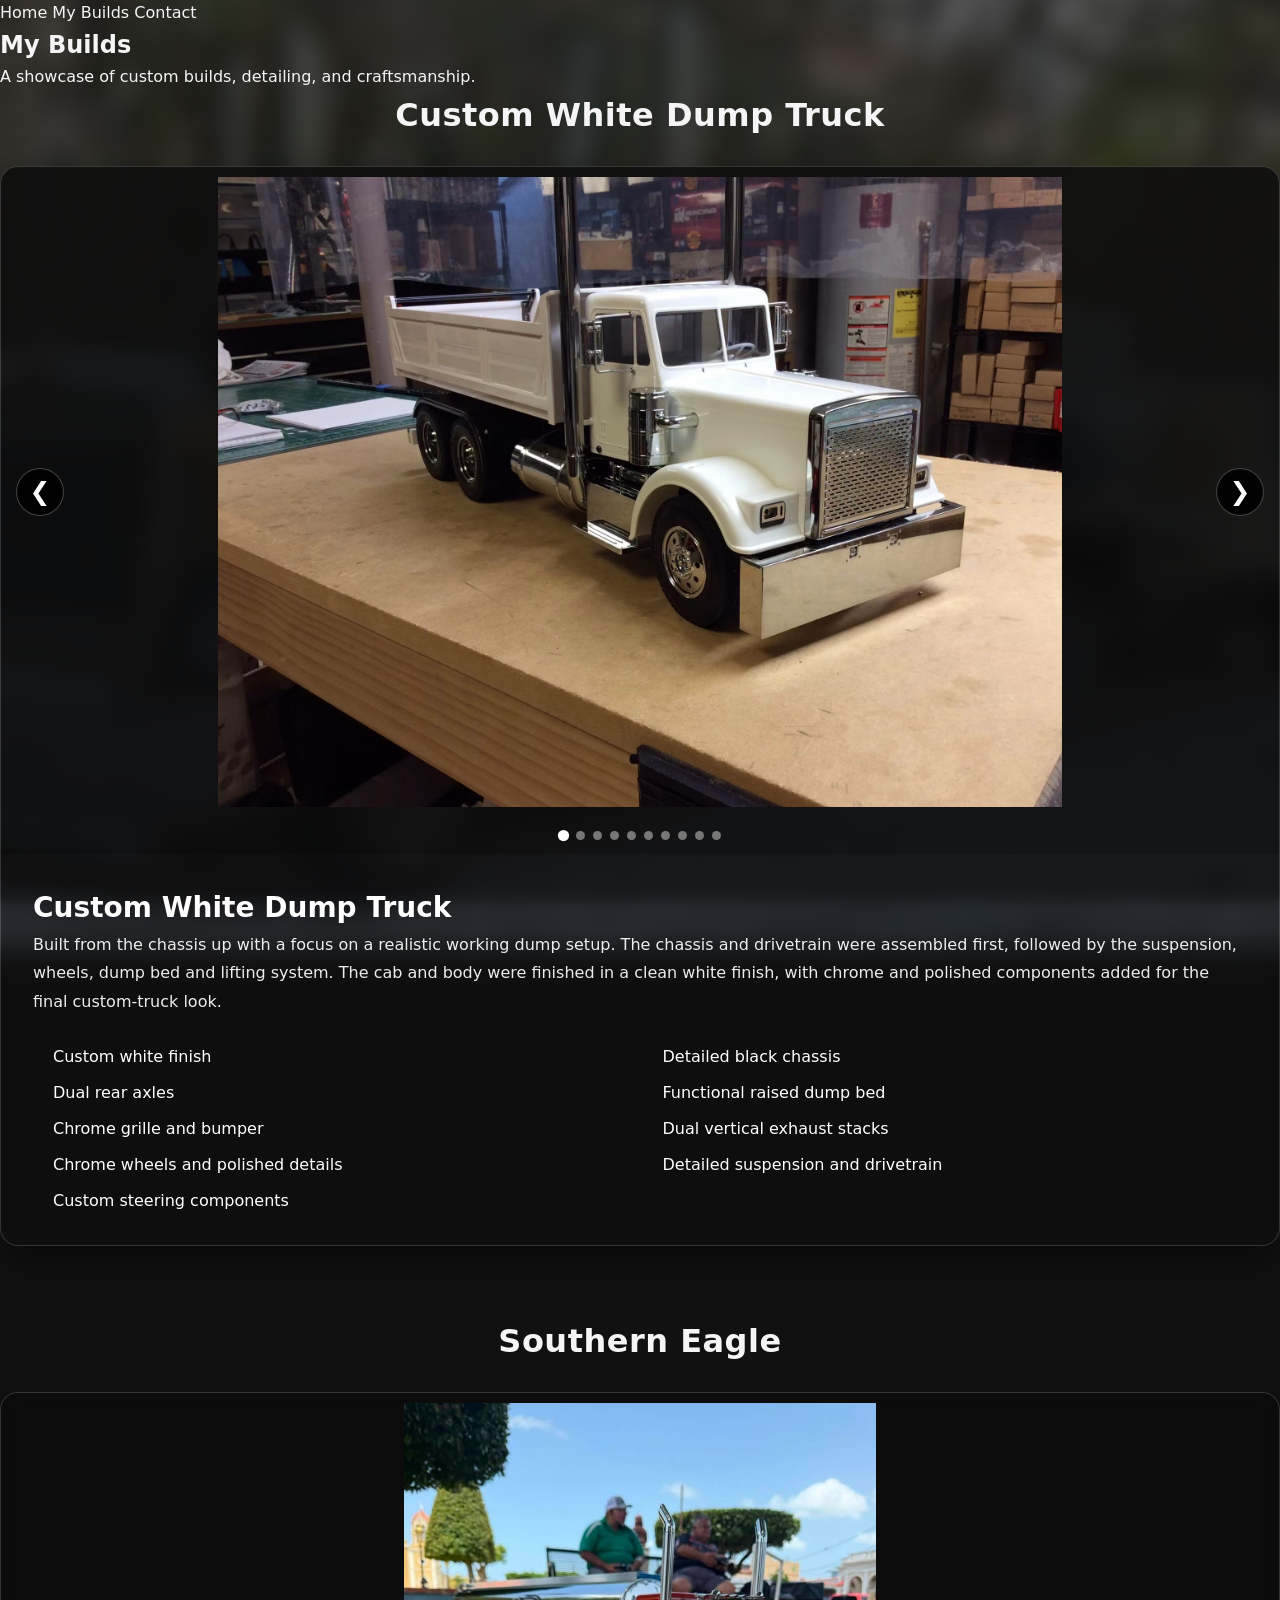
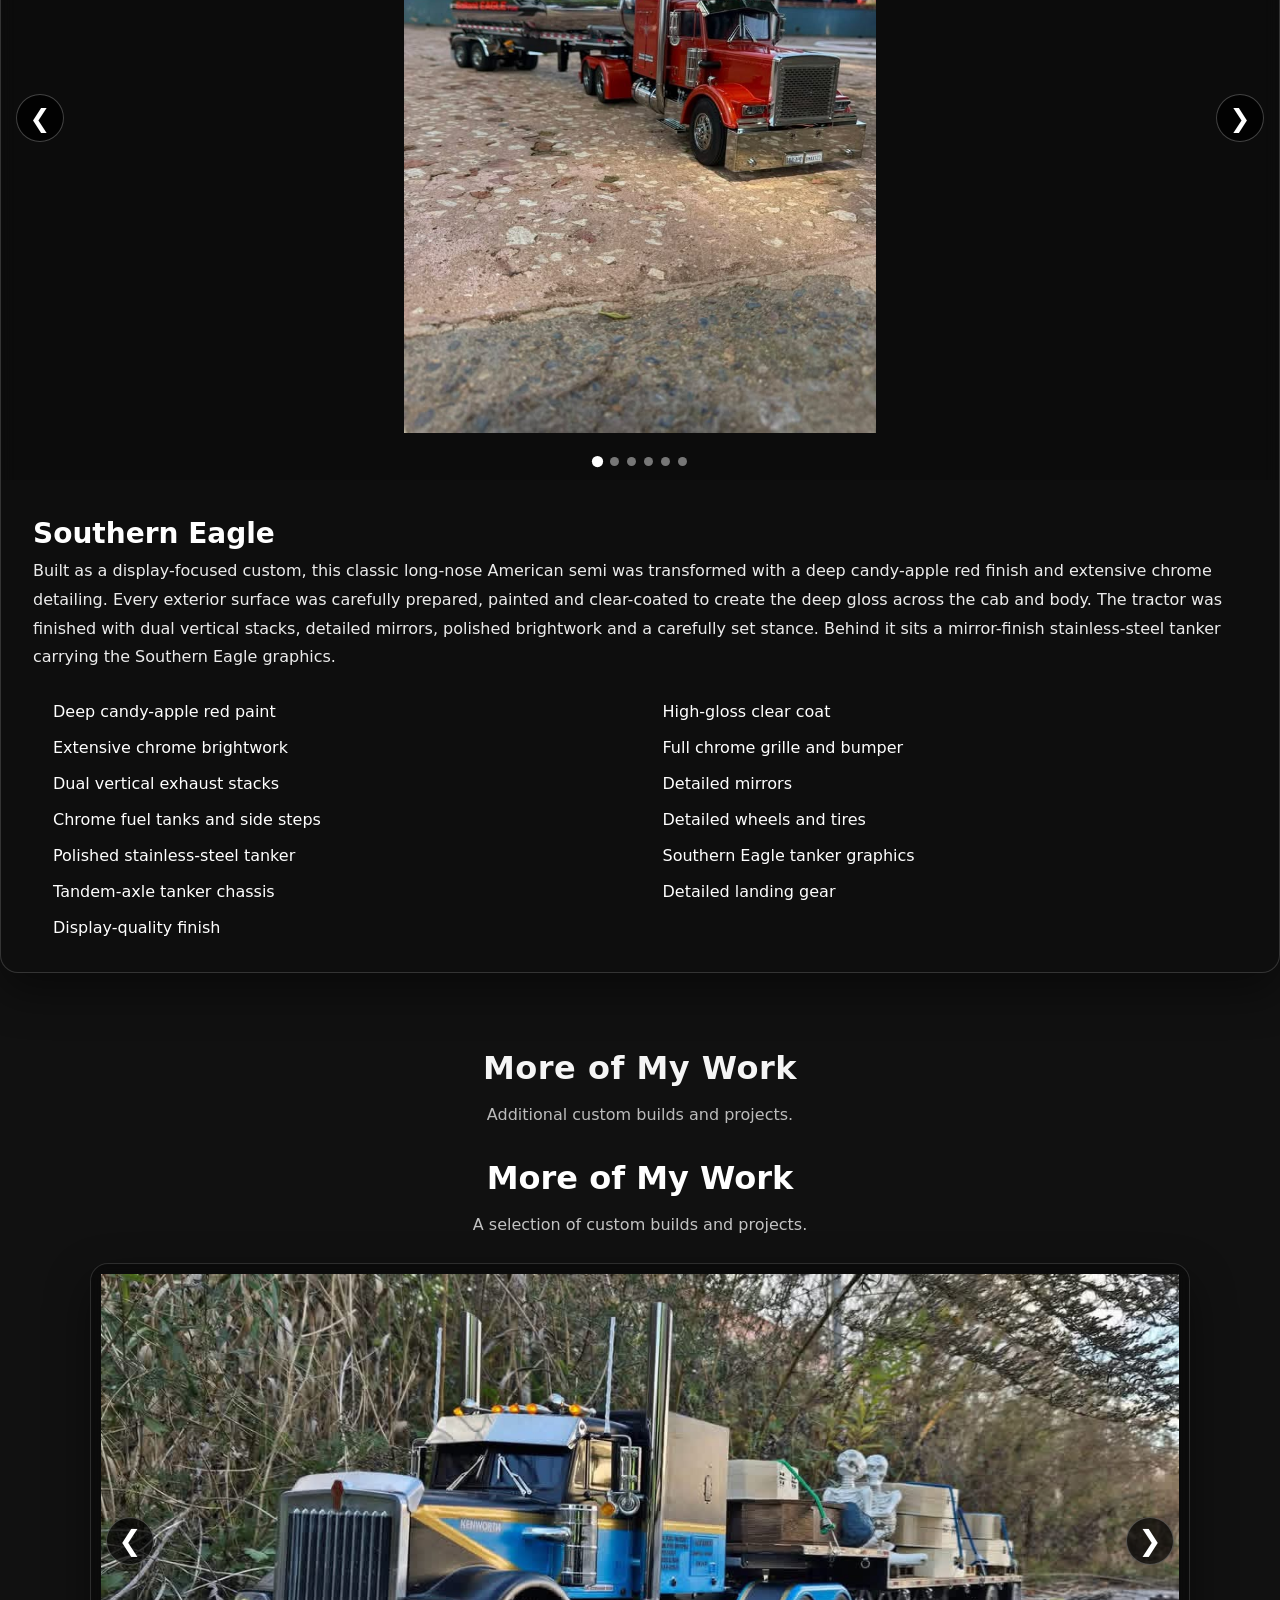
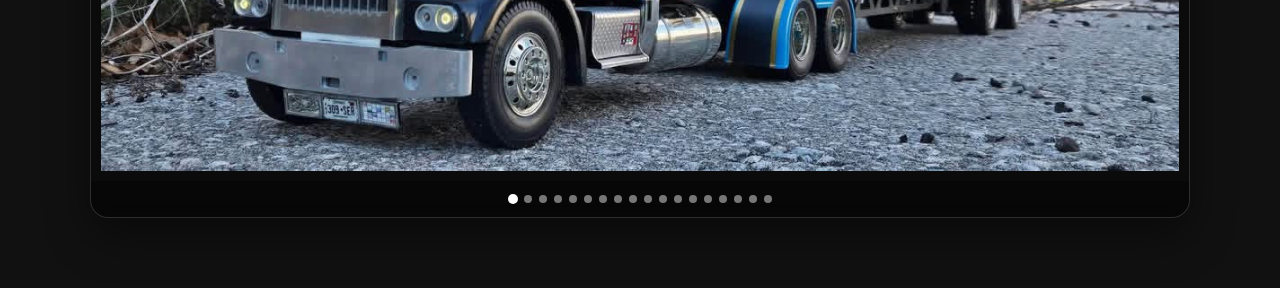
==== commit a7fd8d5b: "Delete portfolio showcase section from builds.html Removed portfolio showcase section and its conten" ====
--- a/builds.html
+++ b/builds.html
@@ -507,26 +507,7 @@
     <div class="portfolio-dots" id="portfolio-dots"></div>
   </div>
 </section>
-       <section class="portfolio-showcase">
-  <div class="portfolio-heading">
-    <h2>More of My Work</h2>
-    <p>A selection of custom builds and projects.</p>
-  </div>
-
-  <div class="portfolio-slider" id="portfolio-slider">
-    <img id="portfolio-image" src="" alt="Custom build portfolio">
-
-    <button class="portfolio-button portfolio-prev" aria-label="Previous image">
-      &#10094;
-    </button>
-
-    <button class="portfolio-button portfolio-next" aria-label="Next image">
-      &#10095;
-    </button>
-
-    <div class="portfolio-dots" id="portfolio-dots"></div>
-  </div>
-</section>
+       
 
     </section>
 
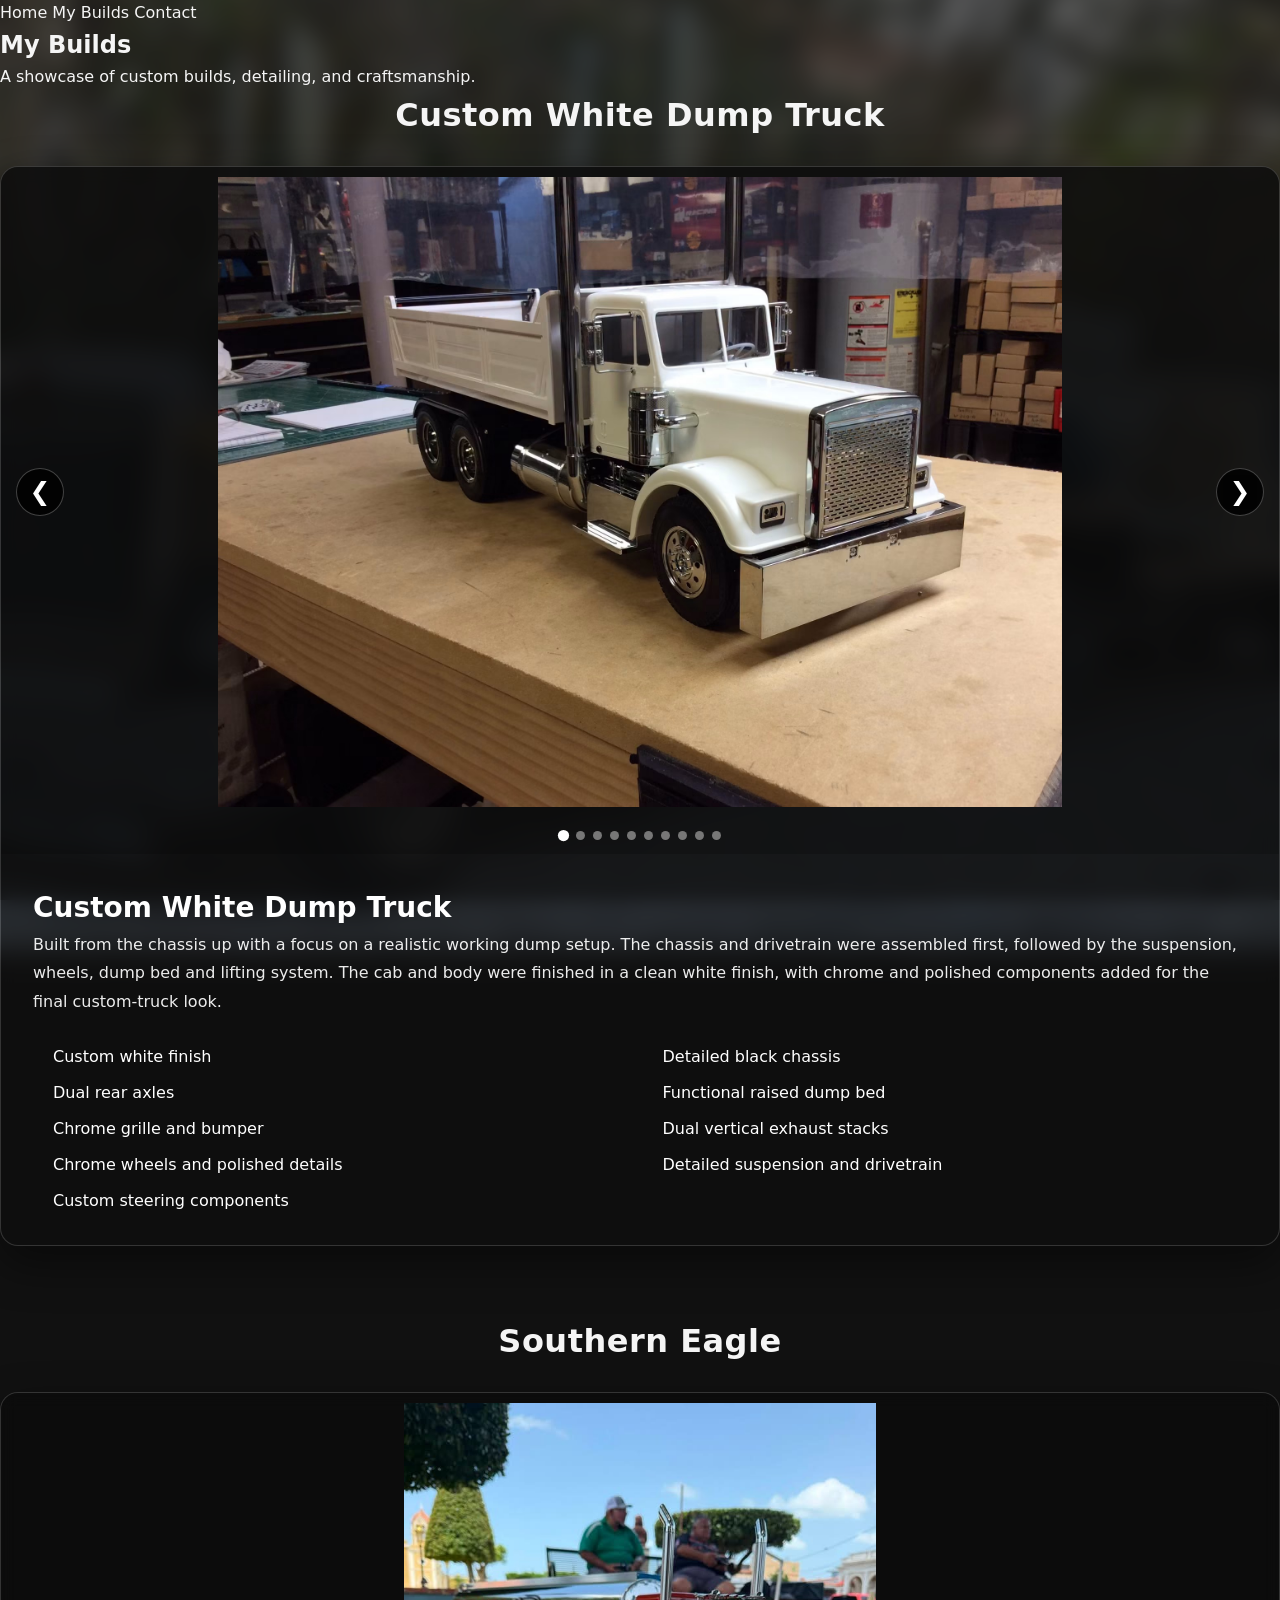
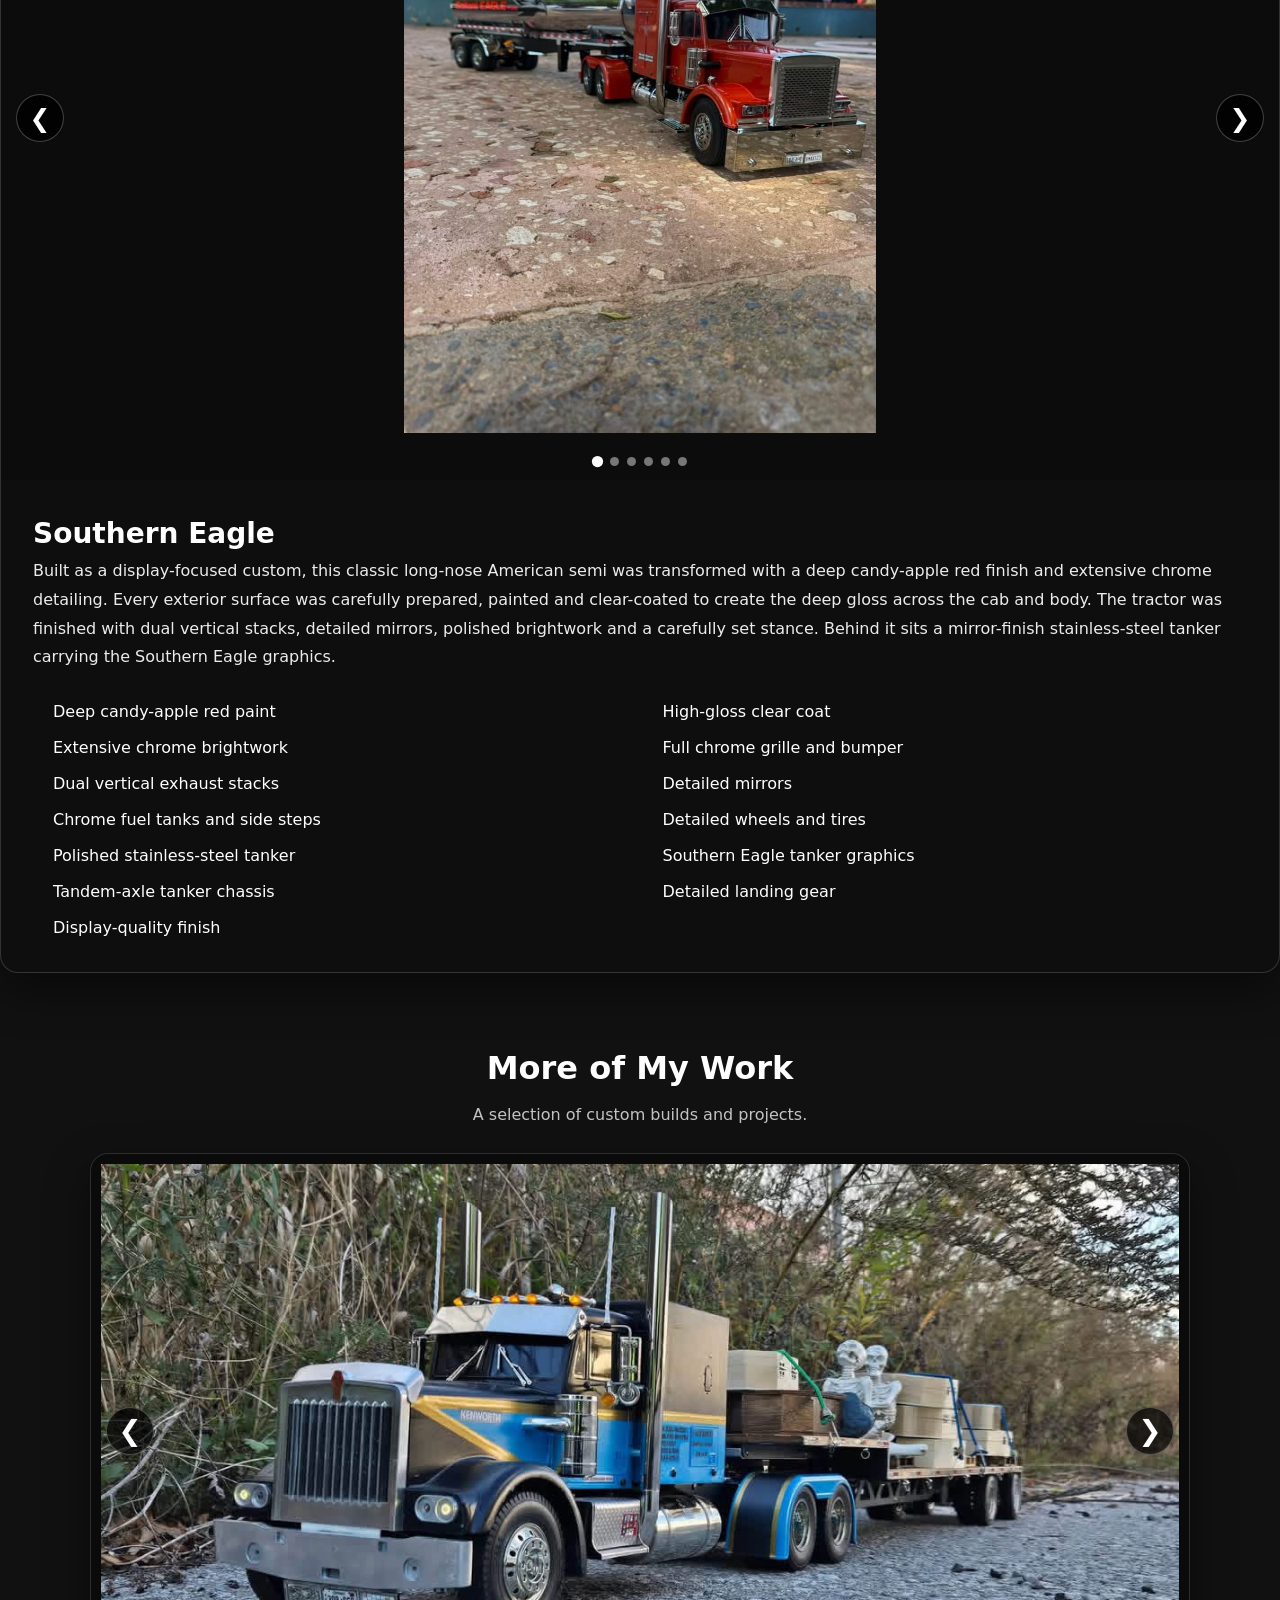
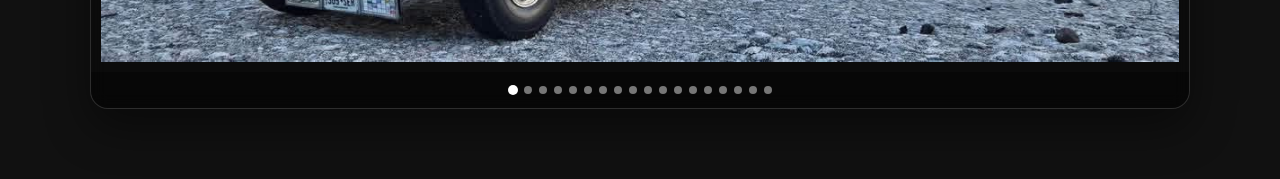
==== commit fba71608: "Refactor build heading to portfolio showcase Removed redundant build heading section and updated the" ====
--- a/builds.html
+++ b/builds.html
@@ -483,10 +483,7 @@
 
       <div id="featured-builds"></div>
 
-      <div class="build-heading">
-        <h2>More of My Work</h2>
-        <p>Additional custom builds and projects.</p>
-      </div>
+      
 <section class="portfolio-showcase">
   <div class="portfolio-heading">
     <h2>More of My Work</h2>
